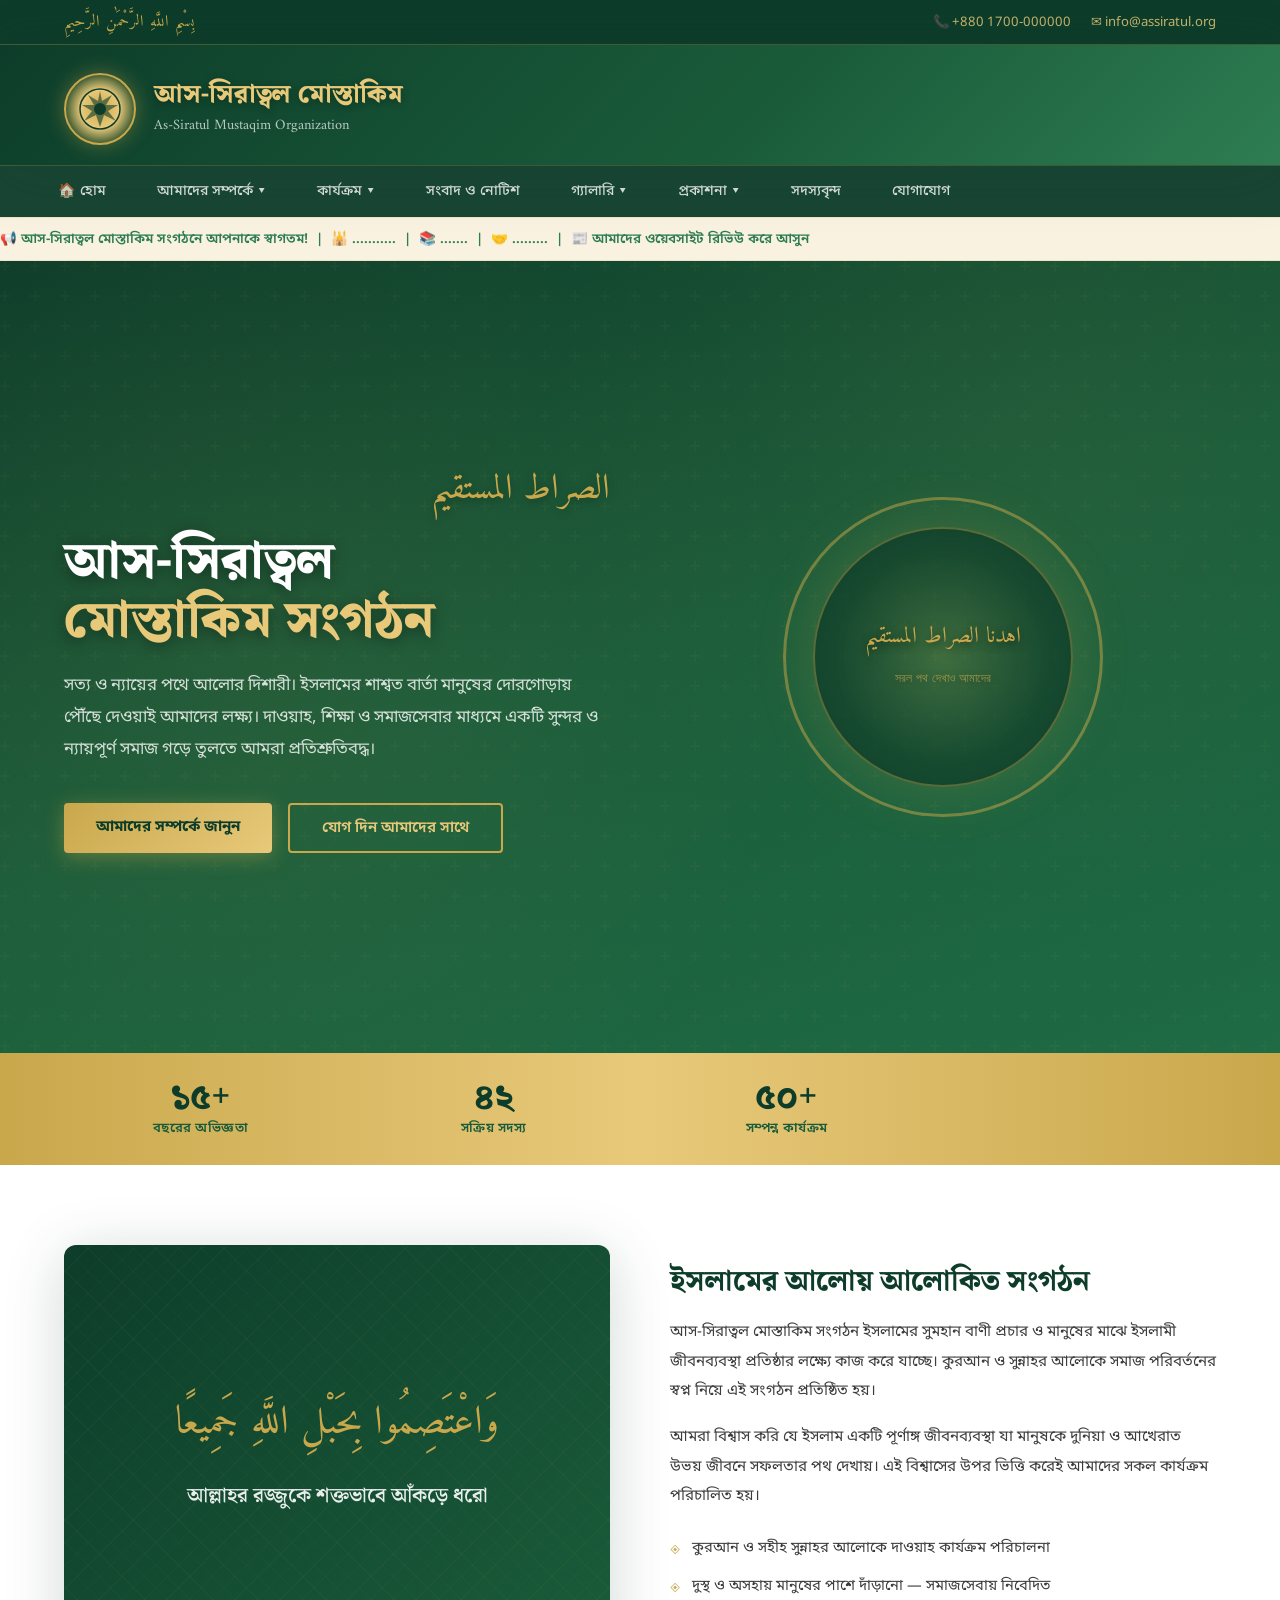
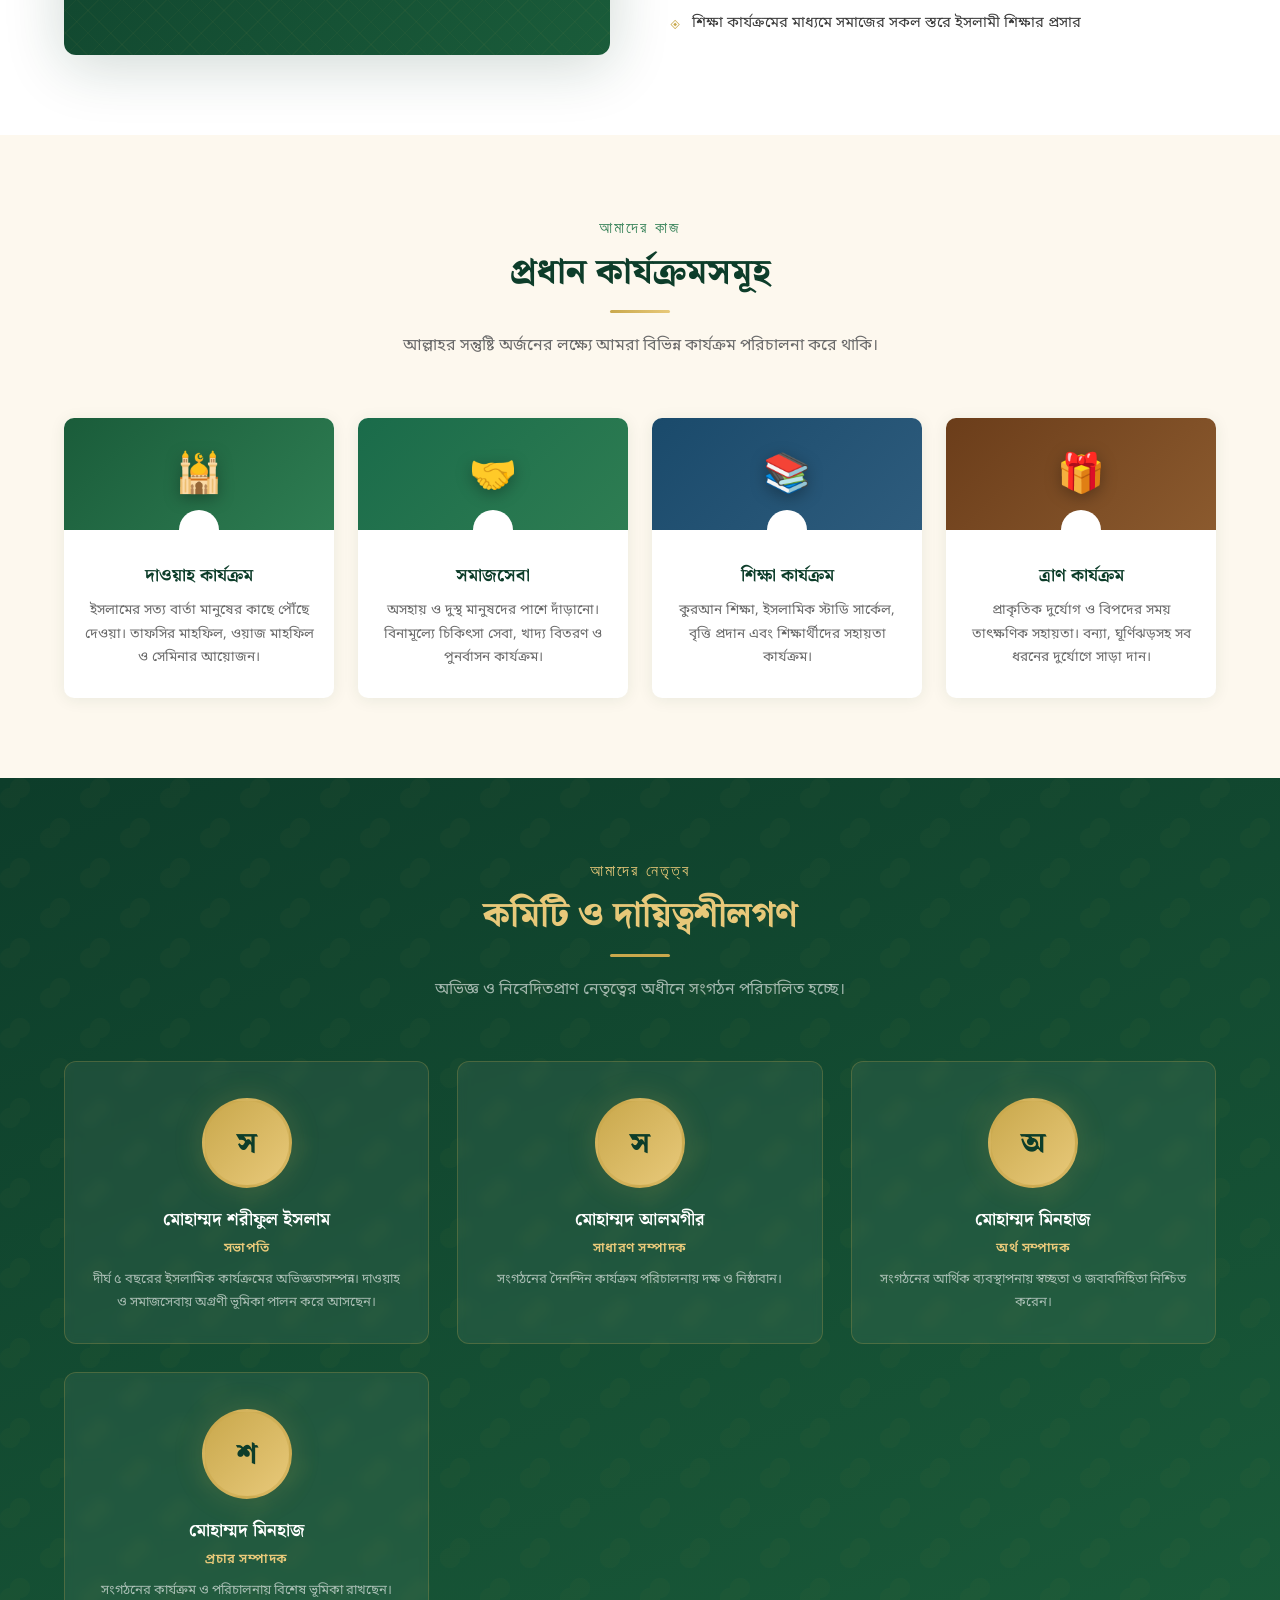
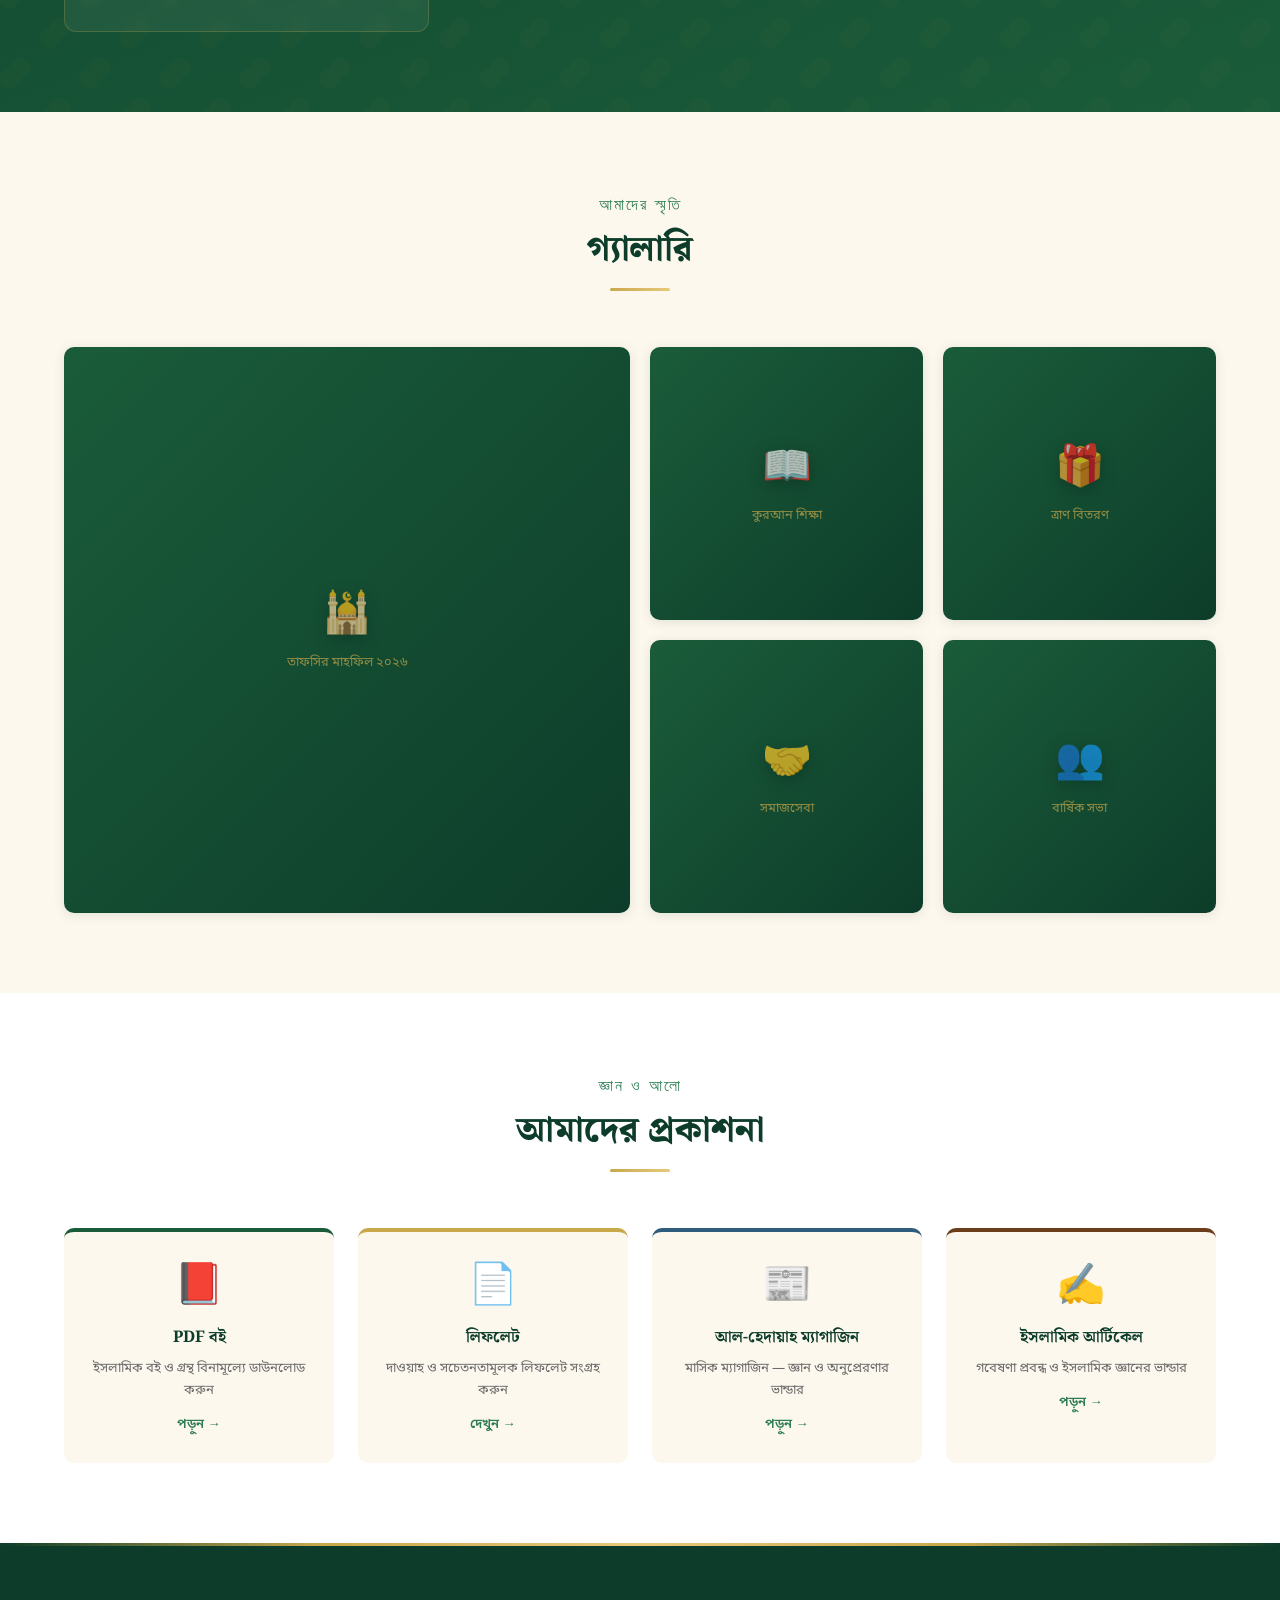
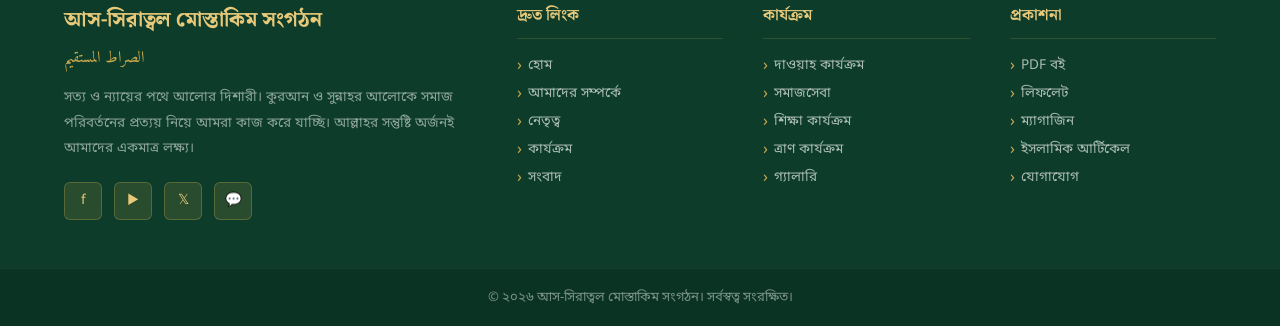
==== index.html @ a0f4d79e "first commit" ====
<!DOCTYPE html>
<html lang="bn">
<head>
<meta charset="UTF-8">
<meta name="viewport" content="width=device-width, initial-scale=1.0">
<title>আস-সিরাত্বল মোস্তাকিম সংগঠন</title>
<link href="https://fonts.googleapis.com/css2?family=Noto+Serif+Bengali:wght@400;500;600;700;900&family=Noto+Sans+Bengali:wght@300;400;500;600;700&family=Amiri:ital,wght@0,400;0,700;1,400&display=swap" rel="stylesheet">
<link rel="stylesheet" href="style.css">
</head>
<body>

<!-- TOP BAR -->
<div class="topbar">
  <div class="topbar-inner">
    <span class="topbar-arabic">بِسْمِ اللَّهِ الرَّحْمَٰنِ الرَّحِيمِ</span>
    <div class="topbar-contact">
      <a href="tel:+8801700000000">📞 +880 1700-000000</a>
      <a href="mailto:info@assiratul.org">✉ info@assiratul.org</a>
    </div>
  </div>
</div>

<!-- HEADER -->
<header>
  <div class="header-inner">
    <a href="#home" class="logo-area">
      <div class="logo-emblem">
        <svg viewBox="0 0 44 44" fill="none" xmlns="http://www.w3.org/2000/svg">
          <circle cx="22" cy="22" r="20" stroke="#0d3d2a" stroke-width="1.5"/>
          <path d="M22 4 L24 14 L34 8 L28 18 L40 18 L30 24 L38 34 L26 28 L22 40 L18 28 L6 34 L14 24 L4 18 L16 18 L10 8 L20 14 Z" fill="#0d3d2a" opacity="0.6"/>
          <circle cx="22" cy="22" r="6" fill="#0d3d2a"/>
        </svg>
      </div>
      <div class="logo-text">
        <h1>আস-সিরাত্বল মোস্তাকিম</h1>
        <span>As-Siratul Mustaqim Organization</span>
      </div>
    </a>
    <!-- <div class="hamburger" onclick="toggleNav()" id="hamburger"> -->
      <span></span><span></span><span></span>
    </div>
  </div>
</header>

<nav>

 <button class="menu-btn" onclick="toggleMenu()">☰</button>

  <div class="nav-inner" id="navLinks">

    <div class="nav-item"><a href="index.html" class="active">🏠 হোম</a></div>

    <div class="nav-item">
      <a href="#">আমাদের সম্পর্কে ▾</a>
      <div class="dropdown">
        <a href="about.html">সংগঠনের পরিচিতি</a>
        <a href="mission.html">লক্ষ্য ও উদ্দেশ্য</a>
        <a href="#">প্রতিষ্ঠার ইতিহাস</a>
      </div>
    </div>

    <div class="nav-item">
      <a href="#">কার্যক্রম ▾</a>
      <div class="dropdown">
        <a href="#">দাওয়াহ কার্যক্রম</a>
        <a href="#">সমাজসেবা</a>
        <a href="#">শিক্ষা কার্যক্রম</a>
        <a href="#">ত্রাণ কার্যক্রম</a>
      </div>
    </div>

    <div class="nav-item">
      <a href="news.html">সংবাদ ও নোটিশ</a>
    </div>

    <div class="nav-item">
      <a href="#">গ্যালারি ▾</a>
      <div class="dropdown">
        <a href="somaj.html">ছবি</a>
        <a href="#">ভিডিও</a>
      </div>
    </div>

    <div class="nav-item">
      <a href="#">প্রকাশনা ▾</a>
      <div class="dropdown">
        <a href="#">PDF বই</a>
        <a href="#">লিফলেট</a>
        <a href="#">ম্যাগাজিন</a>
        <a href="#">ইসলামিক আর্টিকেল</a>
      </div>
    </div>

    <div class="nav-item">
      <a href="member.html">সদস্যবৃন্দ</a>
    </div>

    <div class="nav-item">
      <a href="com.html">যোগাযোগ</a>
    </div>

  </div>

</nav>

<!-- MARQUEE -->
<div class="marquee-bar">
  <span class="marquee-inner">📢 আস-সিরাত্বল মোস্তাকিম সংগঠনে আপনাকে স্বাগতম! &nbsp;|&nbsp; 🕌 ........... &nbsp;|&nbsp; 📚 ....... &nbsp;|&nbsp; 🤝 ......... &nbsp;|&nbsp; 📰 আমাদের ওয়েবসাইট রিভিউ করে আসুন</span>
</div>

<!-- HERO -->
<section class="hero" id="home">
  <div class="hero-content">
    <div class="hero-text fade-up">
      <div class="hero-arabic">الصراط المستقيم</div>
      <h1 class="hero-title">
        আস-সিরাত্বল
        <span class="highlight">মোস্তাকিম সংগঠন</span>
      </h1>
      <p class="hero-desc">
        সত্য ও ন্যায়ের পথে আলোর দিশারী। ইসলামের শাশ্বত বার্তা মানুষের দোরগোড়ায় পৌঁছে দেওয়াই আমাদের লক্ষ্য। দাওয়াহ, শিক্ষা ও সমাজসেবার মাধ্যমে একটি সুন্দর ও ন্যায়পূর্ণ সমাজ গড়ে তুলতে আমরা প্রতিশ্রুতিবদ্ধ।
      </p>
      <div class="hero-buttons">
        <a href="#about" class="btn-primary">আমাদের সম্পর্কে জানুন</a>
        <a href="#contact" class="btn-outline">যোগ দিন আমাদের সাথে</a>
      </div>
    </div>
    <div class="hero-visual fade-up delay-2">
      <div class="hero-emblem-large">
        <div class="hero-emblem-inner">
          <div class="hero-emblem-text">
            اهدنا الصراط المستقيم<br>
            <span style="font-size:0.75rem; opacity:0.7;">সরল পথ দেখাও আমাদের</span>
          </div>
        </div>
      </div>
    </div>
  </div>
</section>

<!-- STATS BAR -->
<div class="stats-bar">
  <div class="stats-inner">
    <div class="stat-item">
      <span class="stat-number">১৫+</span>
      <span class="stat-label">বছরের অভিজ্ঞতা</span>
    </div>
    <div class="stat-item">
      <span class="stat-number">৪২</span>
      <span class="stat-label">সক্রিয় সদস্য</span>
    </div>
    <div class="stat-item">
      <span class="stat-number">৫০+</span>
      <span class="stat-label">সম্পন্ন কার্যক্রম</span>
    </div>
    <!-- <div class="stat-item">
      <span class="stat-number">৩০+</span>
      <span class="stat-label">জেলায় শাখা</span>
    </div> -->
  </div>
</div>

<!-- ABOUT -->
<section class="about-section" id="about">
  <div class="container">
    <!-- <div class="section-header">
      <span class="section-label">আমাদের পরিচয়</span>
      <h2 class="section-title">সংগঠনের সংক্ষিপ্ত পরিচিতি</h2>
      <div class="section-line"></div>
    </div> -->
    <div class="about-grid">
      <div class="about-image-box">
        <div class="about-image-content">
          <div class="about-image-arabic">
            وَاعْتَصِمُوا بِحَبْلِ اللَّهِ جَمِيعًا
          </div>
          <div class="about-image-text">আল্লাহর রজ্জুকে শক্তভাবে আঁকড়ে ধরো</div>
        </div>
      </div>
      <div class="about-content">
        <h3>ইসলামের আলোয় আলোকিত সংগঠন</h3>
        <p>
          আস-সিরাত্বল মোস্তাকিম সংগঠন ইসলামের সুমহান বাণী প্রচার ও মানুষের মাঝে ইসলামী জীবনব্যবস্থা প্রতিষ্ঠার লক্ষ্যে কাজ করে যাচ্ছে। কুরআন ও সুন্নাহর আলোকে সমাজ পরিবর্তনের স্বপ্ন নিয়ে এই সংগঠন প্রতিষ্ঠিত হয়।
        </p>
        <p>
          আমরা বিশ্বাস করি যে ইসলাম একটি পূর্ণাঙ্গ জীবনব্যবস্থা যা মানুষকে দুনিয়া ও আখেরাত উভয় জীবনে সফলতার পথ দেখায়। এই বিশ্বাসের উপর ভিত্তি করেই আমাদের সকল কার্যক্রম পরিচালিত হয়।
        </p>
        <ul class="about-feature-list">
          <li>কুরআন ও সহীহ সুন্নাহর আলোকে দাওয়াহ কার্যক্রম পরিচালনা</li>
          <li>দুস্থ ও অসহায় মানুষের পাশে দাঁড়ানো — সমাজসেবায় নিবেদিত</li>
          <li>শিক্ষা কার্যক্রমের মাধ্যমে সমাজের সকল স্তরে ইসলামী শিক্ষার প্রসার</li>
          <!-- <li>বাংলাদেশের ৩০+ জেলায় শাখা ও উপশাখার মাধ্যমে কার্যক্রম</li> -->
        </ul>
      </div>
    </div>
  </div>
</section>

<!-- ACTIVITIES -->
<section class="activities-section" id="activities">
  <div class="container">
    <div class="section-header">
      <span class="section-label">আমাদের কাজ</span>
      <h2 class="section-title">প্রধান কার্যক্রমসমূহ</h2>
      <div class="section-line"></div>
      <p class="section-desc">আল্লাহর সন্তুষ্টি অর্জনের লক্ষ্যে আমরা বিভিন্ন কার্যক্রম পরিচালনা করে থাকি।</p>
    </div>
    <div class="activities-grid">
      <div class="activity-card">
        <div class="activity-icon-box">
          <span class="activity-icon">🕌</span>
        </div>
        <div class="activity-body">
          <h4>দাওয়াহ কার্যক্রম</h4>
          <p>ইসলামের সত্য বার্তা মানুষের কাছে পৌঁছে দেওয়া। তাফসির মাহফিল, ওয়াজ মাহফিল ও সেমিনার আয়োজন।</p>
        </div>
      </div>
      <div class="activity-card">
        <div class="activity-icon-box" style="background: linear-gradient(135deg, #1a6b4a, #2e7d52);">
          <span class="activity-icon">🤝</span>
        </div>
        <div class="activity-body">
          <h4>সমাজসেবা</h4>
          <p>অসহায় ও দুস্থ মানুষদের পাশে দাঁড়ানো। বিনামূল্যে চিকিৎসা সেবা, খাদ্য বিতরণ ও পুনর্বাসন কার্যক্রম।</p>
        </div>
      </div>
      <div class="activity-card">
        <div class="activity-icon-box" style="background: linear-gradient(135deg, #1a4a6b, #2e5c7d);">
          <span class="activity-icon">📚</span>
        </div>
        <div class="activity-body">
          <h4>শিক্ষা কার্যক্রম</h4>
          <p>কুরআন শিক্ষা, ইসলামিক স্টাডি সার্কেল, বৃত্তি প্রদান এবং শিক্ষার্থীদের সহায়তা কার্যক্রম।</p>
        </div>
      </div>
      <div class="activity-card">
        <div class="activity-icon-box" style="background: linear-gradient(135deg, #6b3d1a, #8b5a2e);">
          <span class="activity-icon">🎁</span>
        </div>
        <div class="activity-body">
          <h4>ত্রাণ কার্যক্রম</h4>
          <p>প্রাকৃতিক দুর্যোগ ও বিপদের সময় তাৎক্ষণিক সহায়তা। বন্যা, ঘূর্ণিঝড়সহ সব ধরনের দুর্যোগে সাড়া দান।</p>
        </div>
      </div>
    </div>
  </div>
</section>

<!-- NEWS & NOTICE -->
<!-- <section class="news-section" id="news">
  <div class="container">
    <div class="section-header">
      <span class="section-label">আপডেট</span>
      <h2 class="section-title">সর্বশেষ সংবাদ ও নোটিশ</h2>
      <div class="section-line"></div>
    </div>
    <div class="news-grid">
      <div class="news-main">
        <div class="news-card">
          <div class="news-date"><span class="day">০০</span><span class="month">মাস ২০২৬</span></div>
          <div class="news-info">
            <h4>.........................</h4>
            <p>কেওচিয়া বড় উত্তর পাড়া</p>
          </div>
        </div>
        <div class="news-card">
          <div class="news-date"><span class="day">১০</span><span class="month">জুন ২০২৬</span></div>
          <div class="news-info">
            <h4>...............</h4>
            <p>........................................................</p>
          </div>
        </div>
        <div class="news-card">
          <div class="news-date"><span class="day">০৫</span><span class="month">জুন ২০২৬</span></div>
          <div class="news-info">
            <h4>বার্ষিক সাধারণ সভায় নতুন কমিটি গঠন</h4>
            <p>সংগঠনের ২০২৬-২৭ মেয়াদের জন্য নতুন কার্যনির্বাহী কমিটি নির্বাচিত হয়েছে। সদস্যরা দায়িত্বভার গ্রহণ করেছেন।</p>
          </div>
        </div>
      </div>
      <div class="notices-box">
        <div class="notices-header">📋 গুরুত্বপূর্ণ নোটিশ</div>
        <div class="notice-item">
          <a href="#"><span class="notice-badge">নতুন</span>.....................................</a>
        </div>
        <div class="notice-item">
          <a href="#"><span class="notice-badge">জরুরি</span>বার্ষিক সদস্যপদ নবায়ন করুন — শেষ তারিখ ০০ মাস</a>
        </div>
        <div class="notice-item">
          <a href="#">স্বেচ্ছাসেবক নিবন্ধন চলছে — ত্রাণ কার্যক্রমের জন্য আবেদন করুন</a>
        </div>
        <div class="notice-item">
          <a href="#">নতুন শাখা খোলার আবেদনপত্র গ্রহণ শুরু হয়েছে</a>
        </div>
        <div class="notice-item">
          <a href="#">আল-হেদায়াহ ম্যাগাজিনের জুন সংখ্যা প্রকাশিত</a>
        </div>
        <div class="notice-item">
          <a href="#">শিক্ষাবৃত্তির আবেদন চলছে — আগ্রহীরা যোগাযোগ করুন</a>
        </div>
      </div>
    </div>
  </div>
</section> -->

<!-- LEADERSHIP -->
<section class="leadership-section" id="leadership">
  <div class="container">
    <div class="section-header">
      <span class="section-label">আমাদের নেতৃত্ব</span>
      <h2 class="section-title" style="color: var(--gold-light);">কমিটি ও দায়িত্বশীলগণ</h2>
      <div class="section-line" style="background: var(--gold);"></div>
      <p class="section-desc" style="color: rgba(255,255,255,0.6);">অভিজ্ঞ ও নিবেদিতপ্রাণ নেতৃত্বের অধীনে সংগঠন পরিচালিত হচ্ছে।</p>
    </div>
    <div class="leader-grid">
      <div class="leader-card">
        <div class="leader-avatar">স</div>
        <div class="leader-name">মোহাম্মদ শরীফুল ইসলাম</div>
        <div class="leader-role">সভাপতি</div>
        <p class="leader-bio">দীর্ঘ ৫ বছরের ইসলামিক কার্যক্রমের অভিজ্ঞতাসম্পন্ন। দাওয়াহ ও সমাজসেবায় অগ্রণী ভূমিকা পালন করে আসছেন।</p>
      </div>
      <div class="leader-card">
        <div class="leader-avatar">স</div>
        <div class="leader-name">মোহাম্মদ আলমগীর</div>
        <div class="leader-role">সাধারণ সম্পাদক</div>
        <p class="leader-bio">সংগঠনের দৈনন্দিন কার্যক্রম পরিচালনায় দক্ষ ও নিষ্ঠাবান।</p>
      </div>
      <!-- <div class="leader-card">
        <div class="leader-avatar">অ</div>
        <div class="leader-name">মোহাম্মদ ইব্রাহীম খলিল</div>
        <div class="leader-role">সাংগঠনিক সম্পাদক</div>
        <p class="leader-bio">সারাদেশে শাখা সম্প্রসারণ ও সংগঠন মজবুতকরণে অক্লান্ত পরিশ্রম করে যাচ্ছেন।</p>
      </div> -->
      <div class="leader-card">
        <div class="leader-avatar">অ</div>
        <div class="leader-name">মোহাম্মদ মিনহাজ</div>
        <div class="leader-role">অর্থ সম্পাদক</div>
        <p class="leader-bio">সংগঠনের আর্থিক ব্যবস্থাপনায় স্বচ্ছতা ও জবাবদিহিতা নিশ্চিত করেন।</p>
      </div>
      <div class="leader-card">
        <div class="leader-avatar">শ</div>
        <div class="leader-name">মোহাম্মদ মিনহাজ</div>
        <div class="leader-role">প্রচার সম্পাদক</div>
        <p class="leader-bio">সংগঠনের কার্যক্রম ও পরিচালনায় বিশেষ ভূমিকা রাখছেন।</p>
      </div>
      <!-- <div class="leader-card">
        <div class="leader-avatar">দ</div>
        <div class="leader-name">মোহাম্মদ তাওহীদুল ইসলাম</div>
        <div class="leader-role">দাওয়াহ সম্পাদক</div>
        <p class="leader-bio">দেশে ও বিদেশে দাওয়াহ কার্যক্রম পরিচালনায় বিশেষ দক্ষতা ও অভিজ্ঞতাসম্পন্ন।</p>
      </div> -->
    </div>
  </div>
</section>

<!-- GALLERY -->
<section class="gallery-section" id="gallery">
  <div class="container">
    <div class="section-header">
      <span class="section-label">আমাদের স্মৃতি</span>
      <h2 class="section-title">গ্যালারি</h2>
      <div class="section-line"></div>
    </div>
    <div class="gallery-grid">
      <div class="gallery-item" data-caption="তাফসির মাহফিল ২০২৬">
        <div class="gallery-placeholder">
          <span class="gallery-icon">🕌</span>
          <span>তাফসির মাহফিল ২০২৬</span>
        </div>
      </div>
      <div class="gallery-item" data-caption="কুরআন শিক্ষা কার্যক্রম">
        <div class="gallery-placeholder">
          <span class="gallery-icon">📖</span>
          <span>কুরআন শিক্ষা</span>
        </div>
      </div>
      <div class="gallery-item" data-caption="ত্রাণ বিতরণ কর্মসূচি">
        <div class="gallery-placeholder">
          <span class="gallery-icon">🎁</span>
          <span>ত্রাণ বিতরণ</span>
        </div>
      </div>
      <!-- <div class="gallery-item" data-caption="সমাজসেবা কার্যক্রম">
        <div class="gallery-placeholder">
          <span class="gallery-icon">🤝</span>
          <a href="somaj.html"><span>সমাজসেবা</span></a>
        </div>
      </div> -->
      <a href="somaj.html" class="gallery-item" data-caption="সমাজসেবা কার্যক্রম">
  <div class="gallery-placeholder">
    <span class="gallery-icon">🤝</span>
    <span>সমাজসেবা</span>
  </div>
</a>
      <div class="gallery-item" data-caption="বার্ষিক সভা ২০২৫">
        <div class="gallery-placeholder">
          <span class="gallery-icon">👥</span>
          <span>বার্ষিক সভা</span>
        </div>
      </div>
    </div>
  </div>
</section>

<!-- PUBLICATIONS -->
<section id="publications" style="background: var(--white); padding: 80px 0;">
  <div class="container">
    <div class="section-header">
      <span class="section-label">জ্ঞান ও আলো</span>
      <h2 class="section-title">আমাদের প্রকাশনা</h2>
      <div class="section-line"></div>
    </div>
    <div style="display: grid; grid-template-columns: repeat(4, 1fr); gap: 24px;">
      <div style="background: var(--cream); border-radius: 10px; padding: 28px 20px; text-align: center; border-top: 4px solid var(--green-main); transition: all 0.3s; cursor: pointer;" onmouseover="this.style.transform='translateY(-6px)'; this.style.boxShadow='0 12px 40px rgba(13,61,42,0.15)'" onmouseout="this.style.transform=''; this.style.boxShadow=''">
        <div style="font-size: 2.5rem; margin-bottom: 12px;">📕</div>
        <h4 style="font-family: 'Noto Serif Bengali', serif; font-size: 1rem; color: var(--green-deep); margin-bottom: 8px;">PDF বই</h4>
        <p style="font-size: 0.82rem; color: var(--text-light); line-height: 1.7;">ইসলামিক বই ও গ্রন্থ বিনামূল্যে ডাউনলোড করুন</p>
        <a href="#" style="display: inline-block; margin-top: 14px; color: var(--green-mid); font-size: 0.82rem; font-weight: 600; text-decoration: none;">পড়ুন →</a>
      </div>
      <div style="background: var(--cream); border-radius: 10px; padding: 28px 20px; text-align: center; border-top: 4px solid var(--gold); transition: all 0.3s; cursor: pointer;" onmouseover="this.style.transform='translateY(-6px)'; this.style.boxShadow='0 12px 40px rgba(13,61,42,0.15)'" onmouseout="this.style.transform=''; this.style.boxShadow=''">
        <div style="font-size: 2.5rem; margin-bottom: 12px;">📄</div>
        <h4 style="font-family: 'Noto Serif Bengali', serif; font-size: 1rem; color: var(--green-deep); margin-bottom: 8px;">লিফলেট</h4>
        <p style="font-size: 0.82rem; color: var(--text-light); line-height: 1.7;">দাওয়াহ ও সচেতনতামূলক লিফলেট সংগ্রহ করুন</p>
        <a href="#" style="display: inline-block; margin-top: 14px; color: var(--green-mid); font-size: 0.82rem; font-weight: 600; text-decoration: none;">দেখুন →</a>
      </div>
      <div style="background: var(--cream); border-radius: 10px; padding: 28px 20px; text-align: center; border-top: 4px solid #2e5c7d; transition: all 0.3s; cursor: pointer;" onmouseover="this.style.transform='translateY(-6px)'; this.style.boxShadow='0 12px 40px rgba(13,61,42,0.15)'" onmouseout="this.style.transform=''; this.style.boxShadow=''">
        <div style="font-size: 2.5rem; margin-bottom: 12px;">📰</div>
        <h4 style="font-family: 'Noto Serif Bengali', serif; font-size: 1rem; color: var(--green-deep); margin-bottom: 8px;">আল-হেদায়াহ ম্যাগাজিন</h4>
        <p style="font-size: 0.82rem; color: var(--text-light); line-height: 1.7;">মাসিক ম্যাগাজিন — জ্ঞান ও অনুপ্রেরণার ভান্ডার</p>
        <a href="#" style="display: inline-block; margin-top: 14px; color: var(--green-mid); font-size: 0.82rem; font-weight: 600; text-decoration: none;">পড়ুন →</a>
      </div>
      <div style="background: var(--cream); border-radius: 10px; padding: 28px 20px; text-align: center; border-top: 4px solid #6b3d1a; transition: all 0.3s; cursor: pointer;" onmouseover="this.style.transform='translateY(-6px)'; this.style.boxShadow='0 12px 40px rgba(13,61,42,0.15)'" onmouseout="this.style.transform=''; this.style.boxShadow=''">
        <div style="font-size: 2.5rem; margin-bottom: 12px;">✍️</div>
        <h4 style="font-family: 'Noto Serif Bengali', serif; font-size: 1rem; color: var(--green-deep); margin-bottom: 8px;">ইসলামিক আর্টিকেল</h4>
        <p style="font-size: 0.82rem; color: var(--text-light); line-height: 1.7;">গবেষণা প্রবন্ধ ও ইসলামিক জ্ঞানের ভান্ডার</p>
        <a href="#" style="display: inline-block; margin-top: 14px; color: var(--green-mid); font-size: 0.82rem; font-weight: 600; text-decoration: none;">পড়ুন →</a>
      </div>
    </div>
  </div>
</section>

<!-- CONTACT -->
<!-- <section class="contact-section" id="contact">
  <div class="container">
    <div class="section-header">
      <span class="section-label">আমাদের সাথে থাকুন</span>
      <h2 class="section-title">যোগাযোগ করুন</h2>
      <div class="section-line"></div>
    </div>
    <div class="contact-grid">
      <div class="contact-info">
        <h3>আমাদের ঠিকানা ও যোগাযোগ</h3>
        <div class="contact-item">
          <div class="contact-icon">📍</div>
          <div class="contact-item-text">
            <h5>ঠিকানা</h5>
            <p>কেওচিয়া বড় উত্তর পাড়া, সাতকানিয়া, চট্টগ্রাম, বাংলাদেশ</p>
          </div>
        </div>
        <div class="contact-item">
          <div class="contact-icon">📞</div>
          <div class="contact-item-text">
            <h5>ফোন নম্বর</h5>
            <a href="tel:+8801700000000">+880 1700-000000</a><br>
            <a href="tel:+8801800000000">+880 1800-000000</a>
          </div>
        </div>
        <div class="contact-item">
          <div class="contact-icon">✉️</div>
          <div class="contact-item-text">
            <h5>ইমেইল</h5>
            <a href="mailto:info@assiratul.org">info@ams.org</a><br>
            <a href="mailto:dawah@assiratul.org">dawah@ams.org</a>
          </div>
        </div>
        <div class="contact-item">
          <div class="contact-icon">🕐</div>
          <div class="contact-item-text">
            <h5>অফিস সময়</h5>
            <p>শনি – বৃহস্পতি: সকাল ৯টা – বিকাল ৫টা</p>
          </div>
        </div>
      </div>
      <div class="contact-form">
        <h3>বার্তা পাঠান</h3>
        <div class="form-group">
          <label>আপনার নাম *</label>
          <input type="text" placeholder="আপনার পূর্ণ নাম লিখুন">
        </div>
        <div class="form-group">
          <label>ফোন নম্বর</label>
          <input type="tel" placeholder="+880 XXXX-XXXXXX">
        </div>
        <div class="form-group">
          <label>ইমেইল</label>
          <input type="email" placeholder="email@example.com">
        </div>
        <div class="form-group">
          <label>বিষয় *</label>
          <input type="text" placeholder="বার্তার বিষয় লিখুন">
        </div>
        <div class="form-group">
          <label>বার্তা *</label>
          <textarea placeholder="আপনার বার্তা এখানে লিখুন..."></textarea>
        </div>
        <button class="btn-primary" style="width: 100%; text-align: center; font-size: 1rem;" onclick="alert('আপনার বার্তা পাঠানো হয়েছে। আমরা শীঘ্রই যোগাযোগ করব।')">
          বার্তা পাঠান →
        </button>
      </div>
    </div>
  </div>
</section> -->

<!-- FOOTER -->
<footer>
  <div class="footer-grid">
    <div class="footer-brand">
      <h3>আস-সিরাত্বল মোস্তাকিম সংগঠন</h3>
      <div class="arabic">الصراط المستقيم</div>
      <p>
        সত্য ও ন্যায়ের পথে আলোর দিশারী। কুরআন ও সুন্নাহর আলোকে সমাজ পরিবর্তনের প্রত্যয় নিয়ে আমরা কাজ করে যাচ্ছি। আল্লাহর সন্তুষ্টি অর্জনই আমাদের একমাত্র লক্ষ্য।
      </p>
      <div class="social-links">
        <a href="#" class="social-link" title="Facebook">f</a>
        <a href="#" class="social-link" title="YouTube">▶</a>
        <a href="#" class="social-link" title="Twitter">𝕏</a>
        <a href="#" class="social-link" title="WhatsApp">💬</a>
      </div>
    </div>
    <div class="footer-col">
      <h4>দ্রুত লিংক</h4>
      <ul>
        <li><a href="#home">হোম</a></li>
        <li><a href="#about">আমাদের সম্পর্কে</a></li>
        <li><a href="#leadership">নেতৃত্ব</a></li>
        <li><a href="#activities">কার্যক্রম</a></li>
        <li><a href="#news">সংবাদ</a></li>
      </ul>
    </div>
    <div class="footer-col">
      <h4>কার্যক্রম</h4>
      <ul>
        <li><a href="#activities">দাওয়াহ কার্যক্রম</a></li>
        <li><a href="#activities">সমাজসেবা</a></li>
        <li><a href="#activities">শিক্ষা কার্যক্রম</a></li>
        <li><a href="#activities">ত্রাণ কার্যক্রম</a></li>
        <li><a href="#gallery">গ্যালারি</a></li>
      </ul>
    </div>
    <div class="footer-col">
      <h4>প্রকাশনা</h4>
      <ul>
        <li><a href="#publications">PDF বই</a></li>
        <li><a href="#publications">লিফলেট</a></li>
        <li><a href="#publications">ম্যাগাজিন</a></li>
        <li><a href="#publications">ইসলামিক আর্টিকেল</a></li>
        <li><a href="#contact">যোগাযোগ</a></li>
      </ul>
    </div>
  </div>
  <div class="footer-bottom">
    <p>© ২০২৬ আস-সিরাত্বল মোস্তাকিম সংগঠন। সর্বস্বত্ব সংরক্ষিত।</p>
  </div>
</footer>

<!-- SCROLL TO TOP -->
<button class="scroll-top" id="scrollTop" onclick="window.scrollTo({top:0,behavior:'smooth'})">↑</button>

<script src="script.js"></script>
</body>
</html>
---- style.css ----
:root {
    --green-deep: #0d3d2a;
    --green-main: #1a5c3a;
    --green-mid: #2e7d52;
    --green-light: #4caf7d;
    --gold: #c9a84c;
    --gold-light: #e8c97a;
    --gold-pale: #f5e6b8;
    --cream: #fdf8ee;
    --white: #ffffff;
    --text-dark: #1a1a1a;
    --text-mid: #3d3d3d;
    --text-light: #6b6b6b;
    --shadow: 0 4px 30px rgba(13,61,42,0.15);
    --shadow-lg: 0 10px 60px rgba(13,61,42,0.2);
  }

  * { margin: 0; padding: 0; box-sizing: border-box; }

  html { scroll-behavior: smooth; }

  body {
    font-family: 'Noto Sans Bengali', sans-serif;
    background: var(--cream);
    color: var(--text-dark);
    overflow-x: hidden;
  }

  /* ===== ARABIC PATTERN BACKGROUND ===== */
  .geometric-bg {
    background-color: var(--green-deep);
    background-image:
      repeating-linear-gradient(45deg, rgba(201,168,76,0.05) 0px, rgba(201,168,76,0.05) 1px, transparent 1px, transparent 20px),
      repeating-linear-gradient(-45deg, rgba(201,168,76,0.05) 0px, rgba(201,168,76,0.05) 1px, transparent 1px, transparent 20px);
  }

  /* ===== TOP BAR ===== */
  .topbar {
    background: var(--green-deep);
    color: var(--gold-light);
    padding: 8px 0;
    font-size: 0.82rem;
    border-bottom: 1px solid rgba(201,168,76,0.3);
  }
  .topbar-inner {
    max-width: 1200px;
    margin: 0 auto;
    padding: 0 24px;
    display: flex;
    justify-content: space-between;
    align-items: center;
  }
  .topbar-arabic {
    font-family: 'Amiri', serif;
    font-size: 1rem;
    color: var(--gold);
    letter-spacing: 1px;
  }
  .topbar-contact {
    display: flex;
    gap: 20px;
    align-items: center;
  }
  .topbar-contact a {
    color: var(--gold-light);
    text-decoration: none;
    opacity: 0.85;
    transition: opacity 0.2s;
  }
  .topbar-contact a:hover { opacity: 1; }

  /* ===== HEADER ===== */
  header {
    background: linear-gradient(135deg, var(--green-deep) 0%, var(--green-main) 60%, var(--green-mid) 100%);
    padding: 28px 0 20px;
    position: sticky;
    top: 0;
    z-index: 1000;
    box-shadow: var(--shadow-lg);
  }
  .header-inner {
    max-width: 1200px;
    margin: 0 auto;
    padding: 0 24px;
    display: flex;
    align-items: center;
    justify-content: space-between;
    gap: 20px;
  }
  .logo-area {
    display: flex;
    align-items: center;
    gap: 18px;
    text-decoration: none;
  }
  .logo-emblem {
    width: 72px;
    height: 72px;
    border-radius: 50%;
    background: radial-gradient(circle, var(--gold) 0%, var(--gold-light) 40%, rgba(201,168,76,0.3) 70%, transparent 100%);
    border: 2px solid var(--gold);
    display: flex;
    align-items: center;
    justify-content: center;
    box-shadow: 0 0 20px rgba(201,168,76,0.4);
    flex-shrink: 0;
  }
  .logo-emblem svg {
    width: 44px;
    height: 44px;
  }
  .logo-text h1 {
    font-family: 'Noto Serif Bengali', serif;
    font-size: 1.6rem;
    font-weight: 900;
    color: var(--gold-light);
    line-height: 1.2;
    text-shadow: 0 2px 8px rgba(0,0,0,0.3);
  }
  .logo-text span {
    font-family: 'Amiri', serif;
    font-size: 0.9rem;
    color: rgba(255,255,255,0.7);
    display: block;
    margin-top: 2px;
  }

  /* ===== NAV ===== */
  nav {
    background: rgba(13,61,42,0.95);
    border-top: 1px solid rgba(201,168,76,0.25);
    backdrop-filter: blur(10px);
    position: sticky;
    top: 120px;
    z-index: 999;
  }
  .nav-inner {
    max-width: 1200px;
    margin: 0 auto;
    display: flex;
    align-items: center;
  }
  .nav-item {
    position: relative;
  }
  .nav-item > a {
    display: block;
    padding: 16px 18px;
    color: rgba(255,255,255,0.85);
    text-decoration: none;
    font-size: 0.88rem;
    font-weight: 500;
    transition: all 0.25s;
    white-space: nowrap;
  }
  .nav-item > a:hover,
  .nav-item > a.active {
    color: var(--gold-light);
    background: rgba(201,168,76,0.1);
  }
  .nav-item > a.active::after {
    content: '';
    position: absolute;
    bottom: 0;
    left: 0; right: 0;
    height: 2px;
    background: var(--gold);
  }
  .dropdown {
    display: none;
    position: absolute;
    top: 100%;
    left: 0;
    min-width: 200px;
    background: var(--green-deep);
    border: 1px solid rgba(201,168,76,0.3);
    border-top: 2px solid var(--gold);
    box-shadow: var(--shadow-lg);
    z-index: 1000;
  }
  .nav-item:hover .dropdown { display: block; }
  .dropdown a {
    display: block;
    padding: 11px 18px;
    color: rgba(255,255,255,0.8);
    text-decoration: none;
    font-size: 0.84rem;
    border-bottom: 1px solid rgba(255,255,255,0.05);
    transition: all 0.2s;
  }
  .dropdown a:hover {
    background: rgba(201,168,76,0.15);
    color: var(--gold-light);
    padding-left: 24px;
  }

  /* ===== HAMBURGER ===== */
  /* .hamburger {
    display: none;
    flex-direction: column;
    gap: 5px;
    cursor: pointer;
    padding: 10px;
    margin-left: auto;
  }
  .hamburger span {
    display: block;
    width: 24px;
    height: 2px;
    background: var(--gold-light);
    border-radius: 2px;
    transition: all 0.3s;
  } */

  /* ===== HERO ===== */
  .hero {
    background: linear-gradient(160deg, var(--green-deep) 0%, var(--green-main) 50%, #1e6b45 100%);
    min-height: 88vh;
    display: flex;
    align-items: center;
    position: relative;
    overflow: hidden;
  }
  .hero::before {
    content: '';
    position: absolute;
    inset: 0;
    background-image:
      radial-gradient(circle at 20% 50%, rgba(201,168,76,0.08) 0%, transparent 50%),
      radial-gradient(circle at 80% 20%, rgba(201,168,76,0.06) 0%, transparent 40%),
      url("data:image/svg+xml,%3Csvg width='60' height='60' viewBox='0 0 60 60' xmlns='http://www.w3.org/2000/svg'%3E%3Cg fill='none' fill-rule='evenodd'%3E%3Cg fill='%23c9a84c' fill-opacity='0.04'%3E%3Cpath d='M36 34v-4h-2v4h-4v2h4v4h2v-4h4v-2h-4zm0-30V0h-2v4h-4v2h4v4h2V6h4V4h-4zM6 34v-4H4v4H0v2h4v4h2v-4h4v-2H6zM6 4V0H4v4H0v2h4v4h2V6h4V4H6z'/%3E%3C/g%3E%3C/g%3E%3C/svg%3E");
    pointer-events: none;
  }
  .hero-content {
    max-width: 1200px;
    margin: 0 auto;
    padding: 60px 24px;
    display: grid;
    grid-template-columns: 1fr 1fr;
    gap: 60px;
    align-items: center;
    position: relative;
    z-index: 1;
  }
  .hero-text {}
  .hero-arabic {
    font-family: 'Amiri', serif;
    font-size: 2.2rem;
    color: var(--gold);
    line-height: 1.6;
    margin-bottom: 16px;
    text-align: right;
    text-shadow: 0 2px 10px rgba(0,0,0,0.3);
  }
  .hero-title {
    font-family: 'Noto Serif Bengali', serif;
    font-size: 3.2rem;
    font-weight: 900;
    color: var(--white);
    line-height: 1.15;
    margin-bottom: 20px;
    text-shadow: 0 3px 15px rgba(0,0,0,0.4);
  }
  .hero-title .highlight {
    color: var(--gold-light);
    display: block;
  }
  .hero-desc {
    font-size: 1.05rem;
    color: rgba(255,255,255,0.8);
    line-height: 1.9;
    margin-bottom: 36px;
  }
  .hero-buttons {
    display: flex;
    gap: 16px;
    flex-wrap: wrap;
  }
  .btn-primary {
    background: linear-gradient(135deg, var(--gold) 0%, var(--gold-light) 100%);
    color: var(--green-deep);
    padding: 14px 32px;
    border: none;
    border-radius: 4px;
    font-family: 'Noto Sans Bengali', sans-serif;
    font-size: 0.95rem;
    font-weight: 700;
    cursor: pointer;
    text-decoration: none;
    display: inline-block;
    transition: all 0.3s;
    box-shadow: 0 4px 20px rgba(201,168,76,0.4);
  }
  .btn-primary:hover {
    transform: translateY(-2px);
    box-shadow: 0 8px 30px rgba(201,168,76,0.5);
  }
  .btn-outline {
    background: transparent;
    color: var(--gold-light);
    padding: 13px 32px;
    border: 2px solid var(--gold);
    border-radius: 4px;
    font-family: 'Noto Sans Bengali', sans-serif;
    font-size: 0.95rem;
    font-weight: 600;
    cursor: pointer;
    text-decoration: none;
    display: inline-block;
    transition: all 0.3s;
  }
  .btn-outline:hover {
    background: rgba(201,168,76,0.15);
    transform: translateY(-2px);
  }
  .hero-visual {
    display: flex;
    justify-content: center;
    align-items: center;
  }
  .hero-emblem-large {
    width: 320px;
    height: 320px;
    border-radius: 50%;
    border: 3px solid rgba(201,168,76,0.5);
    display: flex;
    align-items: center;
    justify-content: center;
    position: relative;
    animation: rotateRing 30s linear infinite;
    background: radial-gradient(circle, rgba(201,168,76,0.05) 0%, transparent 70%);
  }
  @keyframes rotateRing {
    from { transform: rotate(0deg); }
    to { transform: rotate(360deg); }
  }
  .hero-emblem-inner {
    width: 260px;
    height: 260px;
    border-radius: 50%;
    background: radial-gradient(circle, rgba(201,168,76,0.15) 0%, rgba(13,61,42,0.8) 70%);
    border: 2px solid rgba(201,168,76,0.4);
    display: flex;
    flex-direction: column;
    align-items: center;
    justify-content: center;
    animation: rotateRing 30s linear infinite reverse;
    box-shadow: 0 0 60px rgba(201,168,76,0.2), inset 0 0 40px rgba(201,168,76,0.05);
  }
  .hero-emblem-text {
    font-family: 'Amiri', serif;
    font-size: 1.4rem;
    color: var(--gold);
    text-align: center;
    line-height: 1.8;
    text-shadow: 0 2px 10px rgba(0,0,0,0.5);
  }

  /* ===== STATS ===== */
  .stats-bar {
    background: linear-gradient(90deg, var(--gold) 0%, var(--gold-light) 50%, var(--gold) 100%);
    padding: 28px 0;
  }
  .stats-inner {
    max-width: 1200px;
    margin: 0 auto;
    padding: 0 24px;
    display: grid;
    grid-template-columns: repeat(4, 1fr);
    gap: 20px;
    text-align: center;
  }
  .stat-item {
    display: flex;
    flex-direction: column;
    align-items: center;
    gap: 4px;
  }
  .stat-number {
    font-family: 'Noto Serif Bengali', serif;
    font-size: 2.2rem;
    font-weight: 900;
    color: var(--green-deep);
    line-height: 1;
  }
  .stat-label {
    font-size: 0.82rem;
    color: var(--green-main);
    font-weight: 600;
    letter-spacing: 0.5px;
  }

  /* ===== SECTIONS ===== */
  section { padding: 80px 0; }
  .container {
    max-width: 1200px;
    margin: 0 auto;
    padding: 0 24px;
  }
  .section-header {
    text-align: center;
    margin-bottom: 56px;
  }
  .section-label {
    font-family: 'Amiri', serif;
    font-size: 1rem;
    color: var(--green-mid);
    letter-spacing: 2px;
    text-transform: uppercase;
    margin-bottom: 8px;
    display: block;
  }
  .section-title {
    font-family: 'Noto Serif Bengali', serif;
    font-size: 2.2rem;
    font-weight: 800;
    color: var(--green-deep);
    line-height: 1.3;
    margin-bottom: 14px;
  }
  .section-line {
    width: 60px;
    height: 3px;
    background: linear-gradient(90deg, var(--gold), var(--gold-light));
    margin: 0 auto;
    border-radius: 2px;
  }
  .section-desc {
    font-size: 1rem;
    color: var(--text-light);
    max-width: 600px;
    margin: 18px auto 0;
    line-height: 1.9;
  }

  /* ===== ABOUT SECTION ===== */
  .about-section {
    background: var(--white);
  }
  .about-grid {
    display: grid;
    grid-template-columns: 1fr 1fr;
    gap: 60px;
    align-items: center;
  }
  .about-image-box {
    background: linear-gradient(135deg, var(--green-deep), var(--green-main));
    border-radius: 12px;
    aspect-ratio: 4/3;
    display: flex;
    align-items: center;
    justify-content: center;
    position: relative;
    overflow: hidden;
    box-shadow: var(--shadow-lg);
  }
  .about-image-box::before {
    content: '';
    position: absolute;
    inset: 0;
    background: repeating-linear-gradient(45deg, rgba(201,168,76,0.04) 0px, rgba(201,168,76,0.04) 1px, transparent 1px, transparent 16px),
    repeating-linear-gradient(-45deg, rgba(201,168,76,0.04) 0px, rgba(201,168,76,0.04) 1px, transparent 1px, transparent 16px);
  }
  .about-image-content {
    text-align: center;
    position: relative;
    z-index: 1;
    padding: 30px;
  }
  .about-image-arabic {
    font-family: 'Amiri', serif;
    font-size: 2.5rem;
    color: var(--gold);
    line-height: 1.8;
    margin-bottom: 20px;
  }
  .about-image-text {
    font-family: 'Noto Serif Bengali', serif;
    font-size: 1.3rem;
    color: rgba(255,255,255,0.9);
    font-weight: 600;
  }
  .about-content h3 {
    font-family: 'Noto Serif Bengali', serif;
    font-size: 1.8rem;
    font-weight: 800;
    color: var(--green-deep);
    margin-bottom: 18px;
    line-height: 1.3;
  }
  .about-content p {
    color: var(--text-mid);
    line-height: 1.95;
    margin-bottom: 16px;
    font-size: 0.95rem;
  }
  .about-feature-list {
    list-style: none;
    margin-top: 24px;
    display: flex;
    flex-direction: column;
    gap: 12px;
  }
  .about-feature-list li {
    display: flex;
    align-items: flex-start;
    gap: 12px;
    font-size: 0.92rem;
    color: var(--text-mid);
    line-height: 1.7;
  }
  .about-feature-list li::before {
    content: '◈';
    color: var(--gold);
    font-size: 0.8rem;
    margin-top: 4px;
    flex-shrink: 0;
  }
  .menu-btn{
  display: none;
  font-size: 24px;
  background: none;
  border: none;
  cursor: pointer;
}

.menu-btn{
  display: none;
  font-size: 28px;
  background: none;
  border: 1px solid #000;
  padding: 5px 10px;
  cursor: pointer;
}

.menu-btn{
  display:none;
  font-size:26px;
  background:none;
  border:none;
  cursor:pointer;
  color: var(--gold-light);
}

/* desktop */
.nav-inner{
  display:flex;
  gap:15px;
}

/* mobile */
@media(max-width:768px){

  .menu-btn{
    display:block;
  }

  .nav-inner{
    display:none;
    flex-direction:column;
    position:absolute;
    top:100%;
    left:0;
    width:100%;
    background: var(--green-deep);
    padding:15px;
    z-index:999;
  }

  .nav-inner.active{
    display:flex;
  }
}

  /* ===== ACTIVITIES ===== */
  .activities-section {
    background: var(--cream);
  }
  .activities-grid {
    display: grid;
    grid-template-columns: repeat(4, 1fr);
    gap: 24px;
  }
  .activity-card {
    background: var(--white);
    border-radius: 10px;
    overflow: hidden;
    border-bottom: 3px solid transparent;
    transition: all 0.35s;
    box-shadow: 0 2px 16px rgba(13,61,42,0.08);
  }
  .activity-card:hover {
    transform: translateY(-8px);
    border-bottom-color: var(--gold);
    box-shadow: var(--shadow-lg);
  }
  .activity-icon-box {
    background: linear-gradient(135deg, var(--green-main), var(--green-mid));
    padding: 32px 24px 28px;
    text-align: center;
    position: relative;
    overflow: hidden;
  }
  .activity-icon-box::after {
    content: '';
    position: absolute;
    bottom: -20px;
    left: 50%;
    transform: translateX(-50%);
    width: 40px;
    height: 40px;
    background: var(--white);
    border-radius: 50%;
  }
  .activity-icon {
    font-size: 2.4rem;
    display: block;
    filter: drop-shadow(0 4px 8px rgba(0,0,0,0.3));
  }
  .activity-body {
    padding: 32px 20px 24px;
    text-align: center;
  }
  .activity-body h4 {
    font-family: 'Noto Serif Bengali', serif;
    font-size: 1.1rem;
    font-weight: 700;
    color: var(--green-deep);
    margin-bottom: 10px;
  }
  .activity-body p {
    font-size: 0.85rem;
    color: var(--text-light);
    line-height: 1.75;
  }

  /* ===== NEWS ===== */
  .news-section {
    background: var(--white);
  }
  .news-grid {
    display: grid;
    grid-template-columns: 2fr 1fr;
    gap: 32px;
  }
  .news-main {}
  .news-card {
    display: flex;
    gap: 20px;
    padding: 22px;
    background: var(--cream);
    border-radius: 10px;
    margin-bottom: 18px;
    border-left: 4px solid transparent;
    transition: all 0.3s;
  }
  .news-card:hover {
    border-left-color: var(--gold);
    box-shadow: var(--shadow);
    background: var(--white);
    transform: translateX(4px);
  }
  .news-date {
    background: var(--green-main);
    color: var(--white);
    border-radius: 8px;
    padding: 10px 14px;
    text-align: center;
    min-width: 56px;
    flex-shrink: 0;
  }
  .news-date .day {
    font-family: 'Noto Serif Bengali', serif;
    font-size: 1.4rem;
    font-weight: 900;
    display: block;
  }
  .news-date .month {
    font-size: 0.72rem;
    display: block;
    opacity: 0.8;
    margin-top: 2px;
  }
  .news-info h4 {
    font-family: 'Noto Serif Bengali', serif;
    font-size: 1rem;
    font-weight: 700;
    color: var(--green-deep);
    margin-bottom: 8px;
    line-height: 1.4;
  }
  .news-info p {
    font-size: 0.83rem;
    color: var(--text-light);
    line-height: 1.75;
  }
  .notices-box {
    background: var(--green-deep);
    border-radius: 12px;
    overflow: hidden;
  }
  .notices-header {
    background: var(--gold);
    padding: 18px 22px;
    font-family: 'Noto Serif Bengali', serif;
    font-size: 1.05rem;
    font-weight: 700;
    color: var(--green-deep);
    display: flex;
    align-items: center;
    gap: 10px;
  }
  .notice-item {
    padding: 16px 22px;
    border-bottom: 1px solid rgba(255,255,255,0.08);
    transition: background 0.2s;
  }
  .notice-item:hover {
    background: rgba(201,168,76,0.1);
  }
  .notice-item a {
    color: rgba(255,255,255,0.85);
    text-decoration: none;
    font-size: 0.85rem;
    line-height: 1.7;
    display: block;
  }
  .notice-item a:hover { color: var(--gold-light); }
  .notice-badge {
    display: inline-block;
    background: var(--gold);
    color: var(--green-deep);
    font-size: 0.65rem;
    font-weight: 700;
    padding: 2px 7px;
    border-radius: 3px;
    margin-right: 6px;
    vertical-align: middle;
    text-transform: uppercase;
    letter-spacing: 0.5px;
  }

  /* ===== LEADERSHIP ===== */
  .leadership-section {
    background: linear-gradient(160deg, var(--green-deep) 0%, var(--green-main) 100%);
    position: relative;
    overflow: hidden;
  }
  .leadership-section::before {
    content: '';
    position: absolute;
    inset: 0;
    background-image: url("data:image/svg+xml,%3Csvg width='80' height='80' viewBox='0 0 80 80' xmlns='http://www.w3.org/2000/svg'%3E%3Cg fill='none' fill-rule='evenodd'%3E%3Cg fill='%23c9a84c' fill-opacity='0.03'%3E%3Cpath d='M50 50c0-5.523 4.477-10 10-10s10 4.477 10 10-4.477 10-10 10c0 5.523-4.477 10-10 10s-10-4.477-10-10 4.477-10 10-10zM10 10c0-5.523 4.477-10 10-10s10 4.477 10 10-4.477 10-10 10c0 5.523-4.477 10-10 10S0 25.523 0 20s4.477-10 10-10z'/%3E%3C/g%3E%3C/g%3E%3C/svg%3E");
    pointer-events: none;
  }
  .leadership-section .section-title,
  .leadership-section .section-label {
    color: var(--gold-light);
  }
  .leadership-section .section-desc {
    color: rgba(255,255,255,0.65);
  }
  .leader-grid {
    display: grid;
    grid-template-columns: repeat(3, 1fr);
    gap: 28px;
    position: relative;
    z-index: 1;
  }
  .leader-card {
    background: rgba(255,255,255,0.06);
    border: 1px solid rgba(201,168,76,0.25);
    border-radius: 12px;
    padding: 36px 24px 28px;
    text-align: center;
    transition: all 0.35s;
    backdrop-filter: blur(4px);
  }
  .leader-card:hover {
    background: rgba(201,168,76,0.1);
    border-color: rgba(201,168,76,0.5);
    transform: translateY(-6px);
    box-shadow: 0 16px 40px rgba(0,0,0,0.25);
  }
  .leader-avatar {
    width: 90px;
    height: 90px;
    border-radius: 50%;
    background: linear-gradient(135deg, var(--gold), var(--gold-light));
    margin: 0 auto 18px;
    display: flex;
    align-items: center;
    justify-content: center;
    font-family: 'Noto Serif Bengali', serif;
    font-size: 1.8rem;
    font-weight: 900;
    color: var(--green-deep);
    border: 3px solid rgba(201,168,76,0.5);
    box-shadow: 0 0 30px rgba(201,168,76,0.2);
  }
  .leader-name {
    font-family: 'Noto Serif Bengali', serif;
    font-size: 1.1rem;
    font-weight: 700;
    color: var(--white);
    margin-bottom: 6px;
  }
  .leader-role {
    font-size: 0.82rem;
    color: var(--gold-light);
    font-weight: 600;
    letter-spacing: 0.5px;
    text-transform: uppercase;
  }
  .leader-bio {
    font-size: 0.82rem;
    color: rgba(255,255,255,0.6);
    line-height: 1.75;
    margin-top: 12px;
  }

  /* ===== GALLERY ===== */
  /* .gallery-section{
  padding:80px 0;
}

.gallery-grid{
  display:grid;
  grid-template-columns:repeat(auto-fit,minmax(250px,1fr));
  gap:20px;
  margin-top:30px;
}

.gallery-grid img{
  width:100%;
  height:250px;
  object-fit:cover;
  border-radius:12px;
  transition:0.3s;
}

.gallery-grid img:hover{
  transform:scale(1.05);
} */
  .gallery-section { background: var(--cream); padding:80px 0; }
  .gallery-grid {
    display:grid;
  grid-template-columns:repeat(auto-fit,minmax(250px,1fr));
  gap:20px;
  margin-top:30px;
  }
  .gallery-grid img{
  width:100%;
  height:250px;
  object-fit:cover;
  border-radius:12px;
  transition:0.3s;
}
  .gallery-item {
    border-radius: 10px;
    overflow: hidden;
    aspect-ratio: 1;
    background: linear-gradient(135deg, var(--green-main), var(--green-deep));
    text-decoration:none;
  color:inherit;
  display:flex;
    align-items: center;
    justify-content: center;
    cursor: pointer;
    position: relative;
    transition: all 0.3s;
    box-shadow: 0 2px 12px rgba(13,61,42,0.12);

  }
  .gallery-item:nth-child(1) { grid-column: span 2; grid-row: span 2; aspect-ratio: unset; min-height: 280px; }
  .gallery-item:hover { transform: scale(1.02); box-shadow: var(--shadow-lg); }
  .gallery-item::after {
    content: attr(data-caption);
    position: absolute;
    bottom: 0; left: 0; right: 0;
    background: linear-gradient(transparent, rgba(13,61,42,0.9));
    color: var(--gold-light);
    padding: 30px 16px 14px;
    font-size: 0.8rem;
    font-weight: 600;
    transform: translateY(100%);
    transition: transform 0.3s;
    font-family: 'Noto Sans Bengali', sans-serif;
  }
  .gallery-item:hover::after { transform: translateY(0); }
  .gallery-placeholder {
    display: flex;
    flex-direction: column;
    align-items: center;
    gap: 12px;
    color: rgba(201,168,76,0.7);
    font-size: 0.8rem;
    font-family: 'Noto Sans Bengali', sans-serif;
    text-align: center;
    padding: 20px;
  }
  .gallery-icon {
    font-size: 2.5rem;
    filter: drop-shadow(0 4px 8px rgba(0,0,0,0.3));
  }

  /* ===== CONTACT ===== */
  .contact-section { background: var(--white); }
  .contact-grid {
    display: grid;
    grid-template-columns: 1fr 1fr;
    gap: 48px;
  }
  .contact-info h3 {
    font-family: 'Noto Serif Bengali', serif;
    font-size: 1.6rem;
    font-weight: 800;
    color: var(--green-deep);
    margin-bottom: 24px;
  }
  .contact-item {
    display: flex;
    gap: 16px;
    align-items: flex-start;
    margin-bottom: 22px;
  }
  .contact-icon {
    width: 44px;
    height: 44px;
    background: linear-gradient(135deg, var(--green-main), var(--green-mid));
    border-radius: 8px;
    display: flex;
    align-items: center;
    justify-content: center;
    font-size: 1.1rem;
    flex-shrink: 0;
    box-shadow: 0 4px 12px rgba(26,92,58,0.3);
  }
  .contact-item-text h5 {
    font-size: 0.82rem;
    font-weight: 700;
    color: var(--text-light);
    text-transform: uppercase;
    letter-spacing: 0.8px;
    margin-bottom: 4px;
  }
  .contact-item-text p, .contact-item-text a {
    font-size: 0.92rem;
    color: var(--text-mid);
    text-decoration: none;
    line-height: 1.7;
  }
  .contact-item-text a:hover { color: var(--green-mid); }
  .contact-form {
    background: var(--cream);
    border-radius: 12px;
    padding: 36px;
    border: 1px solid rgba(201,168,76,0.2);
  }
  .contact-form h3 {
    font-family: 'Noto Serif Bengali', serif;
    font-size: 1.3rem;
    font-weight: 700;
    color: var(--green-deep);
    margin-bottom: 24px;
  }
  .form-group {
    margin-bottom: 20px;
  }
  .form-group label {
    display: block;
    font-size: 0.83rem;
    font-weight: 600;
    color: var(--text-mid);
    margin-bottom: 7px;
  }
  .form-group input,
  .form-group textarea,
  .form-group select {
    width: 100%;
    padding: 12px 16px;
    border: 1px solid rgba(201,168,76,0.3);
    border-radius: 6px;
    background: var(--white);
    font-family: 'Noto Sans Bengali', sans-serif;
    font-size: 0.9rem;
    color: var(--text-dark);
    transition: border-color 0.2s, box-shadow 0.2s;
    outline: none;
  }
  .form-group input:focus,
  .form-group textarea:focus {
    border-color: var(--green-mid);
    box-shadow: 0 0 0 3px rgba(46,125,82,0.12);
  }
  .form-group textarea { resize: vertical; min-height: 110px; }
  .activity-card{
  cursor: pointer;
}

  /* ===== FOOTER ===== */
  footer {
    background: var(--green-deep);
    color: rgba(255,255,255,0.75);
    padding: 60px 0 0;
    position: relative;
    overflow: hidden;
  }
  footer::before {
    content: '';
    position: absolute;
    top: 0; left: 0; right: 0;
    height: 3px;
    background: linear-gradient(90deg, transparent, var(--gold), var(--gold-light), var(--gold), transparent);
  }
  .footer-grid {
    max-width: 1200px;
    margin: 0 auto;
    padding: 0 24px;
    display: grid;
    grid-template-columns: 2fr 1fr 1fr 1fr;
    gap: 40px;
    margin-bottom: 48px;
  }
  .footer-brand h3 {
    font-family: 'Noto Serif Bengali', serif;
    font-size: 1.3rem;
    font-weight: 800;
    color: var(--gold-light);
    margin-bottom: 8px;
  }
  .footer-brand .arabic {
    font-family: 'Amiri', serif;
    font-size: 1rem;
    color: var(--gold);
    margin-bottom: 14px;
  }
  .footer-brand p {
    font-size: 0.85rem;
    line-height: 1.85;
    opacity: 0.7;
  }
  .footer-col h4 {
    font-family: 'Noto Serif Bengali', serif;
    font-size: 1rem;
    font-weight: 700;
    color: var(--gold-light);
    margin-bottom: 18px;
    padding-bottom: 10px;
    border-bottom: 1px solid rgba(201,168,76,0.2);
  }
  .footer-col ul { list-style: none; }
  .footer-col ul li { margin-bottom: 10px; }
  .footer-col ul li a {
    color: rgba(255,255,255,0.65);
    text-decoration: none;
    font-size: 0.85rem;
    transition: color 0.2s;
    display: flex;
    align-items: center;
    gap: 6px;
  }
  .footer-col ul li a::before {
    content: '›';
    color: var(--gold);
    font-size: 1rem;
    line-height: 1;
  }
  .footer-col ul li a:hover { color: var(--gold-light); }
  .footer-bottom {
    background: rgba(0,0,0,0.25);
    border-top: 1px solid rgba(255,255,255,0.08);
    padding: 20px 24px;
    text-align: center;
    font-size: 0.82rem;
    opacity: 0.6;
  }
  .social-links {
    display: flex;
    gap: 12px;
    margin-top: 20px;
  }
  .social-link {
    width: 38px;
    height: 38px;
    background: rgba(201,168,76,0.15);
    border: 1px solid rgba(201,168,76,0.3);
    border-radius: 6px;
    display: flex;
    align-items: center;
    justify-content: center;
    color: var(--gold-light);
    text-decoration: none;
    font-size: 0.85rem;
    transition: all 0.25s;
  }
  .social-link:hover {
    background: var(--gold);
    color: var(--green-deep);
    border-color: var(--gold);
  }

  /* ===== SCROLL TO TOP ===== */
  .scroll-top {
    position: fixed;
    bottom: 30px;
    right: 30px;
    width: 48px;
    height: 48px;
    background: var(--gold);
    color: var(--green-deep);
    border: none;
    border-radius: 50%;
    cursor: pointer;
    display: none;
    align-items: center;
    justify-content: center;
    font-size: 1.2rem;
    box-shadow: 0 4px 20px rgba(201,168,76,0.4);
    transition: all 0.3s;
    z-index: 2000;
  }
  .scroll-top.visible { display: flex; }
  .scroll-top:hover { transform: translateY(-4px); box-shadow: 0 8px 30px rgba(201,168,76,0.5); }

  /* ===== ANIMATIONS ===== */
  @keyframes fadeUp {
    from { opacity: 0; transform: translateY(30px); }
    to { opacity: 1; transform: translateY(0); }
  }
  .fade-up { animation: fadeUp 0.7s ease forwards; }
  .delay-1 { animation-delay: 0.1s; opacity: 0; }
  .delay-2 { animation-delay: 0.25s; opacity: 0; }
  .delay-3 { animation-delay: 0.4s; opacity: 0; }
  .delay-4 { animation-delay: 0.55s; opacity: 0; }

  /* Marquee */
  .marquee-bar {
    background: rgba(201,168,76,0.08);
    border-top: 1px solid rgba(201,168,76,0.2);
    border-bottom: 1px solid rgba(201,168,76,0.2);
    padding: 10px 0;
    overflow: hidden;
    white-space: nowrap;
  }
  .marquee-inner {
    display: inline-block;
    animation: marquee 25s linear infinite;
    font-size: 0.85rem;
    color: var(--green-mid);
    font-weight: 600;
  }
  @keyframes marquee {
    from { transform: translateX(100vw); }
    to { transform: translateX(-100%); }
  }

  /* ===== RESPONSIVE ===== */
  @media (max-width: 992px) {
    .hero-content { grid-template-columns: 1fr; gap: 40px; }
    .hero-visual { order: -1; }
    .hero-emblem-large { width: 220px; height: 220px; }
    .hero-emblem-inner { width: 176px; height: 176px; }
    .about-grid { grid-template-columns: 1fr; }
    .activities-grid { grid-template-columns: repeat(2, 1fr); }
    .leader-grid { grid-template-columns: repeat(2, 1fr); }
    .news-grid { grid-template-columns: 1fr; }
    .contact-grid { grid-template-columns: 1fr; }
    .footer-grid { grid-template-columns: 1fr 1fr; }
    .stats-inner { grid-template-columns: repeat(2, 1fr); gap: 16px; }
    .gallery-grid { grid-template-columns: repeat(2, 1fr); }
    .gallery-item:nth-child(1) { grid-column: span 1; grid-row: span 1; }
  }
  @media (max-width: 640px) {
    /* .hamburger { display: flex; } */
    .nav-inner { flex-direction: column; align-items: stretch; }
    /* .nav-links { display: none; flex-direction: column; }
    .nav-links.open { display: flex; } */
    .nav-item > a { padding: 14px 20px; border-bottom: 1px solid rgba(255,255,255,0.06); }
    .dropdown { position: static; box-shadow: none; border: none; background: rgba(255,255,255,0.04); }
    .hero-title { font-size: 2rem; }
    .activities-grid { grid-template-columns: 1fr; }
    .leader-grid { grid-template-columns: 1fr; }
    .footer-grid { grid-template-columns: 1fr; }
    .topbar-contact { display: none; }
    .gallery-grid { grid-template-columns: repeat(2, 1fr); }
  }
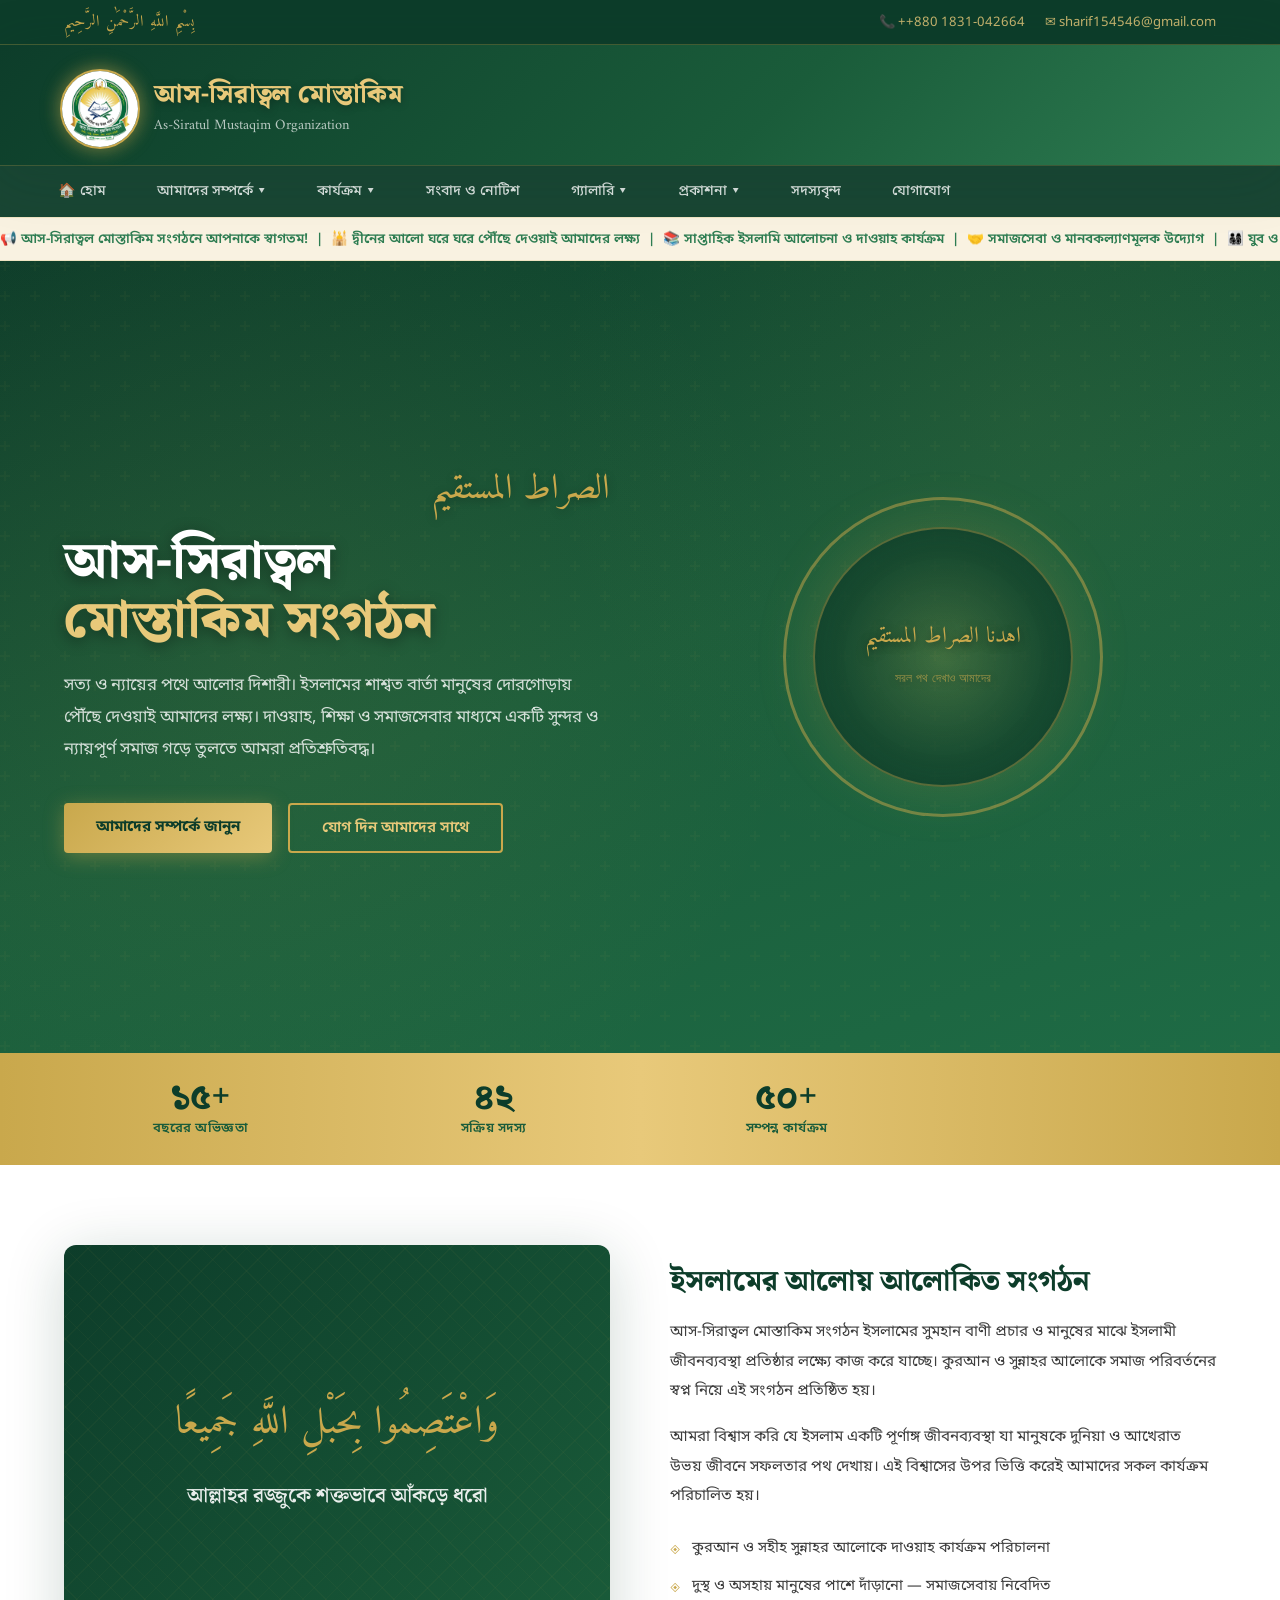
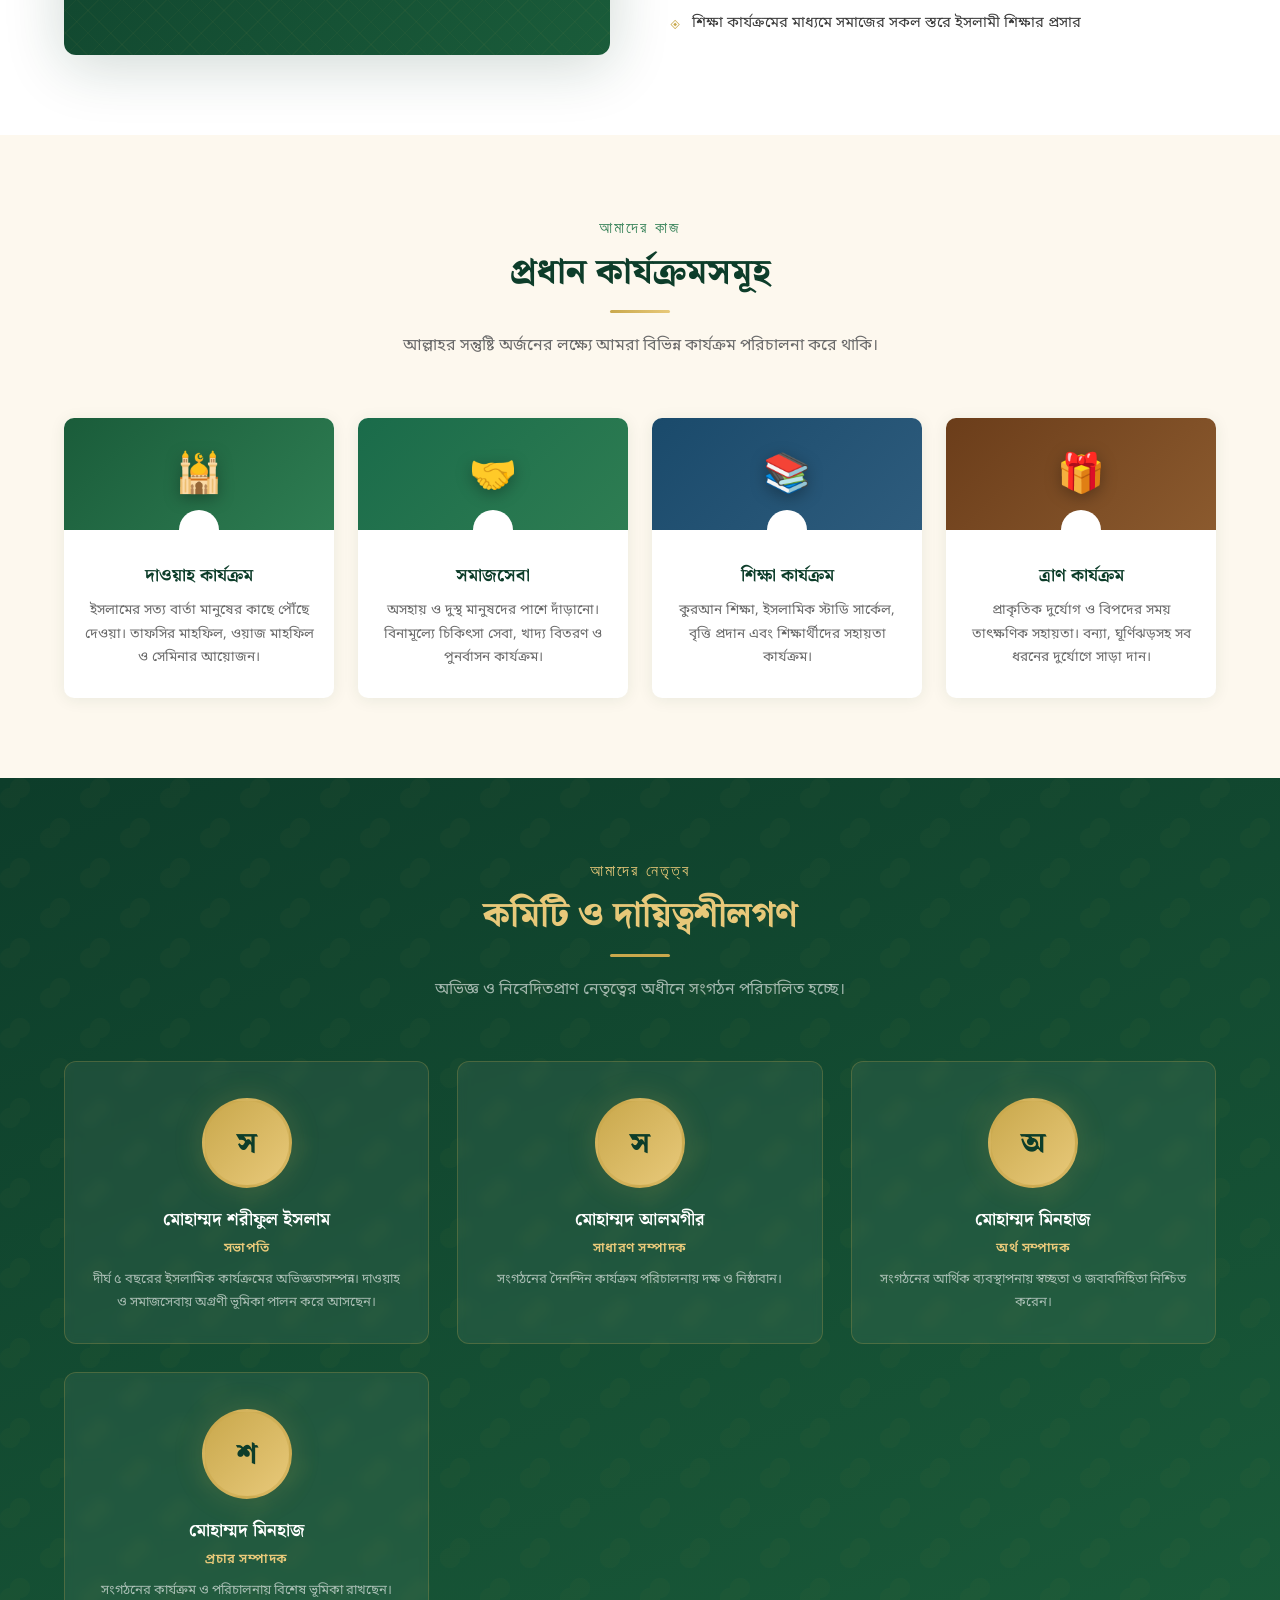
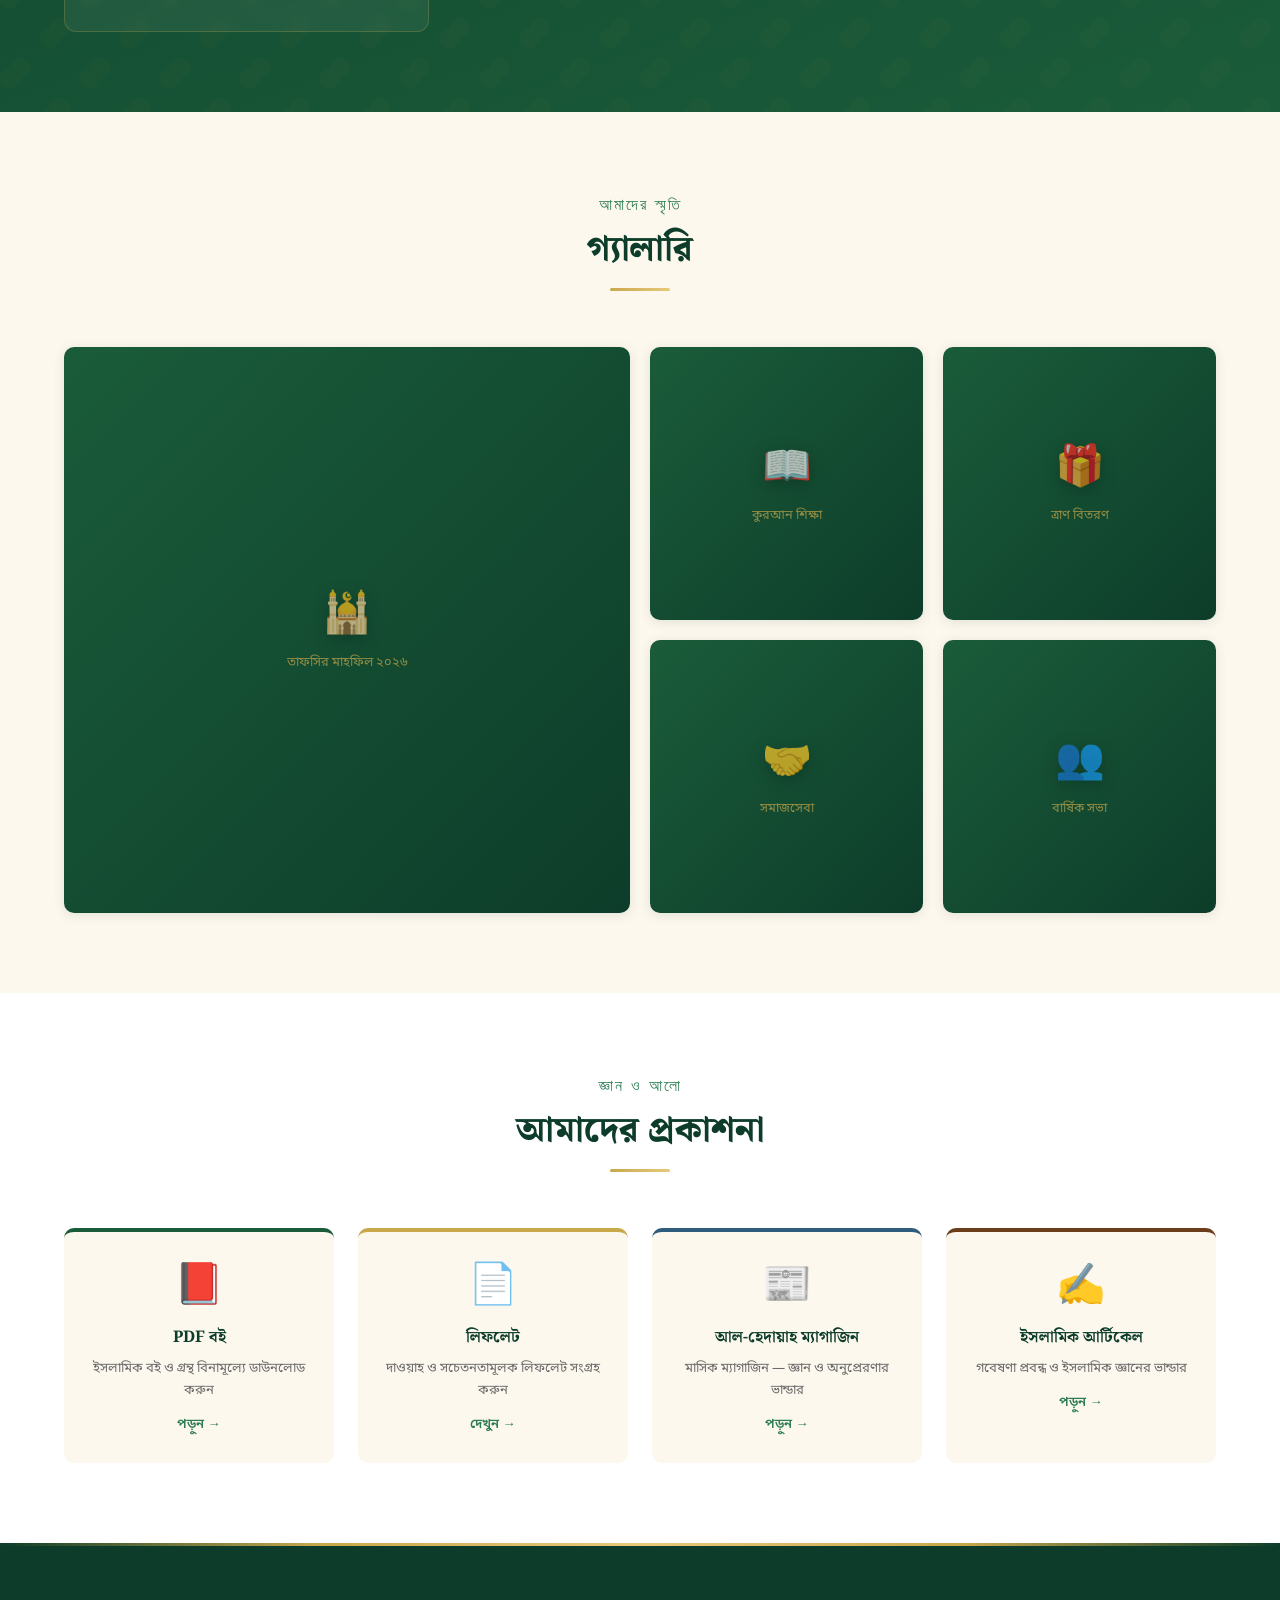
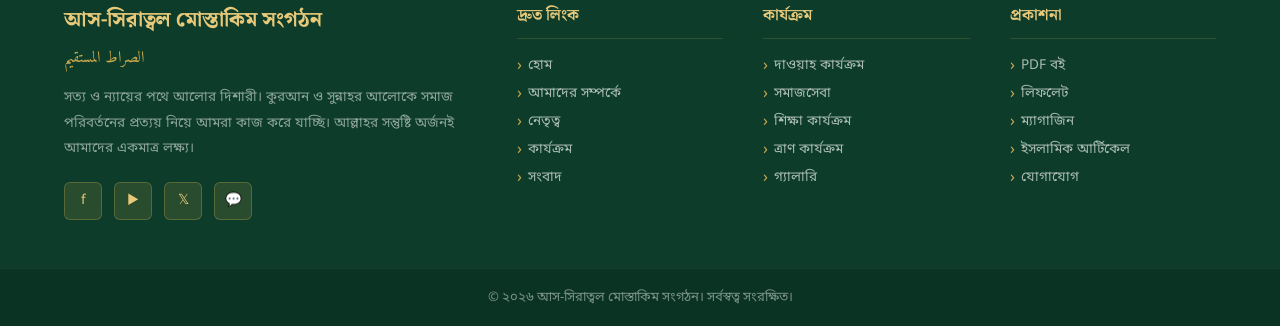
==== commit 17a2c4c9: "added new" ====
--- a/index.html
+++ b/index.html
@@ -14,8 +14,8 @@
   <div class="topbar-inner">
     <span class="topbar-arabic">بِسْمِ اللَّهِ الرَّحْمَٰنِ الرَّحِيمِ</span>
     <div class="topbar-contact">
-      <a href="tel:+8801700000000">📞 +880 1700-000000</a>
-      <a href="mailto:info@assiratul.org">✉ info@assiratul.org</a>
+      <a href="tel:+880 1831-042664">📞 ++880 1831-042664</a>
+      <a href="mailto:sharif154546@gmail.com">✉ sharif154546@gmail.com</a>
     </div>
   </div>
 </div>
@@ -25,11 +25,7 @@
   <div class="header-inner">
     <a href="#home" class="logo-area">
       <div class="logo-emblem">
-        <svg viewBox="0 0 44 44" fill="none" xmlns="http://www.w3.org/2000/svg">
-          <circle cx="22" cy="22" r="20" stroke="#0d3d2a" stroke-width="1.5"/>
-          <path d="M22 4 L24 14 L34 8 L28 18 L40 18 L30 24 L38 34 L26 28 L22 40 L18 28 L6 34 L14 24 L4 18 L16 18 L10 8 L20 14 Z" fill="#0d3d2a" opacity="0.6"/>
-          <circle cx="22" cy="22" r="6" fill="#0d3d2a"/>
-        </svg>
+        <img src="Image/1000089459.jpg" alt="Logo">
       </div>
       <div class="logo-text">
         <h1>আস-সিরাত্বল মোস্তাকিম</h1>
@@ -105,7 +101,21 @@
 
 <!-- MARQUEE -->
 <div class="marquee-bar">
-  <span class="marquee-inner">📢 আস-সিরাত্বল মোস্তাকিম সংগঠনে আপনাকে স্বাগতম! &nbsp;|&nbsp; 🕌 ........... &nbsp;|&nbsp; 📚 ....... &nbsp;|&nbsp; 🤝 ......... &nbsp;|&nbsp; 📰 আমাদের ওয়েবসাইট রিভিউ করে আসুন</span>
+  <span class="marquee-inner">📢 আস-সিরাত্বল মোস্তাকিম সংগঠনে আপনাকে স্বাগতম!
+&nbsp;|&nbsp;
+🕌 দ্বীনের আলো ঘরে ঘরে পৌঁছে দেওয়াই আমাদের লক্ষ্য
+&nbsp;|&nbsp;
+📚 সাপ্তাহিক ইসলামি আলোচনা ও দাওয়াহ কার্যক্রম
+&nbsp;|&nbsp;
+🤝 সমাজসেবা ও মানবকল্যাণমূলক উদ্যোগ
+&nbsp;|&nbsp;
+👨‍👩‍👧‍👦 যুব ও শিশুদের নৈতিক উন্নয়ন কর্মসূচি
+&nbsp;|&nbsp;
+🩸 রক্তদান ও জরুরি সহায়তা কার্যক্রম
+&nbsp;|&nbsp;
+🌱 বৃক্ষরোপণ ও পরিবেশ সচেতনতা অভিযান
+
+</span>
 </div>
 
 <!-- HERO -->
@@ -521,10 +531,10 @@
         সত্য ও ন্যায়ের পথে আলোর দিশারী। কুরআন ও সুন্নাহর আলোকে সমাজ পরিবর্তনের প্রত্যয় নিয়ে আমরা কাজ করে যাচ্ছি। আল্লাহর সন্তুষ্টি অর্জনই আমাদের একমাত্র লক্ষ্য।
       </p>
       <div class="social-links">
-        <a href="#" class="social-link" title="Facebook">f</a>
+        <a href="https://www.facebook.com/share/1SGPEwqtHr/" class="social-link" title="Facebook">f</a>
         <a href="#" class="social-link" title="YouTube">▶</a>
         <a href="#" class="social-link" title="Twitter">𝕏</a>
-        <a href="#" class="social-link" title="WhatsApp">💬</a>
+        <a href="https://wa.me/+880 1831-042664" target="_blank" class="social-link">💬</a>
       </div>
     </div>
     <div class="footer-col">
--- a/style.css
+++ b/style.css
@@ -106,9 +106,21 @@
     box-shadow: 0 0 20px rgba(201,168,76,0.4);
     flex-shrink: 0;
   }
-  .logo-emblem svg {
-    width: 44px;
-    height: 44px;
+   .logo-emblem img {
+    width: 72px;
+    height: 72px;
+    border-radius: 50%;
+    background: radial-gradient(circle, var(--gold) 0%, var(--gold-light) 40%, rgba(201,168,76,0.3) 70%, transparent 100%);
+    border: 2px solid var(--gold);
+    display: flex;
+    align-items: center;
+    justify-content: center;
+    box-shadow: 0 0 20px rgba(201,168,76,0.4);
+    flex-shrink: 0;
+  }
+  .logo-emblem img {
+    width: 80px;
+    height: 80px;
   }
   .logo-text h1 {
     font-family: 'Noto Serif Bengali', serif;
@@ -1146,7 +1158,7 @@
   }
   .marquee-inner {
     display: inline-block;
-    animation: marquee 25s linear infinite;
+    animation: marquee 60s linear infinite;
     font-size: 0.85rem;
     color: var(--green-mid);
     font-weight: 600;
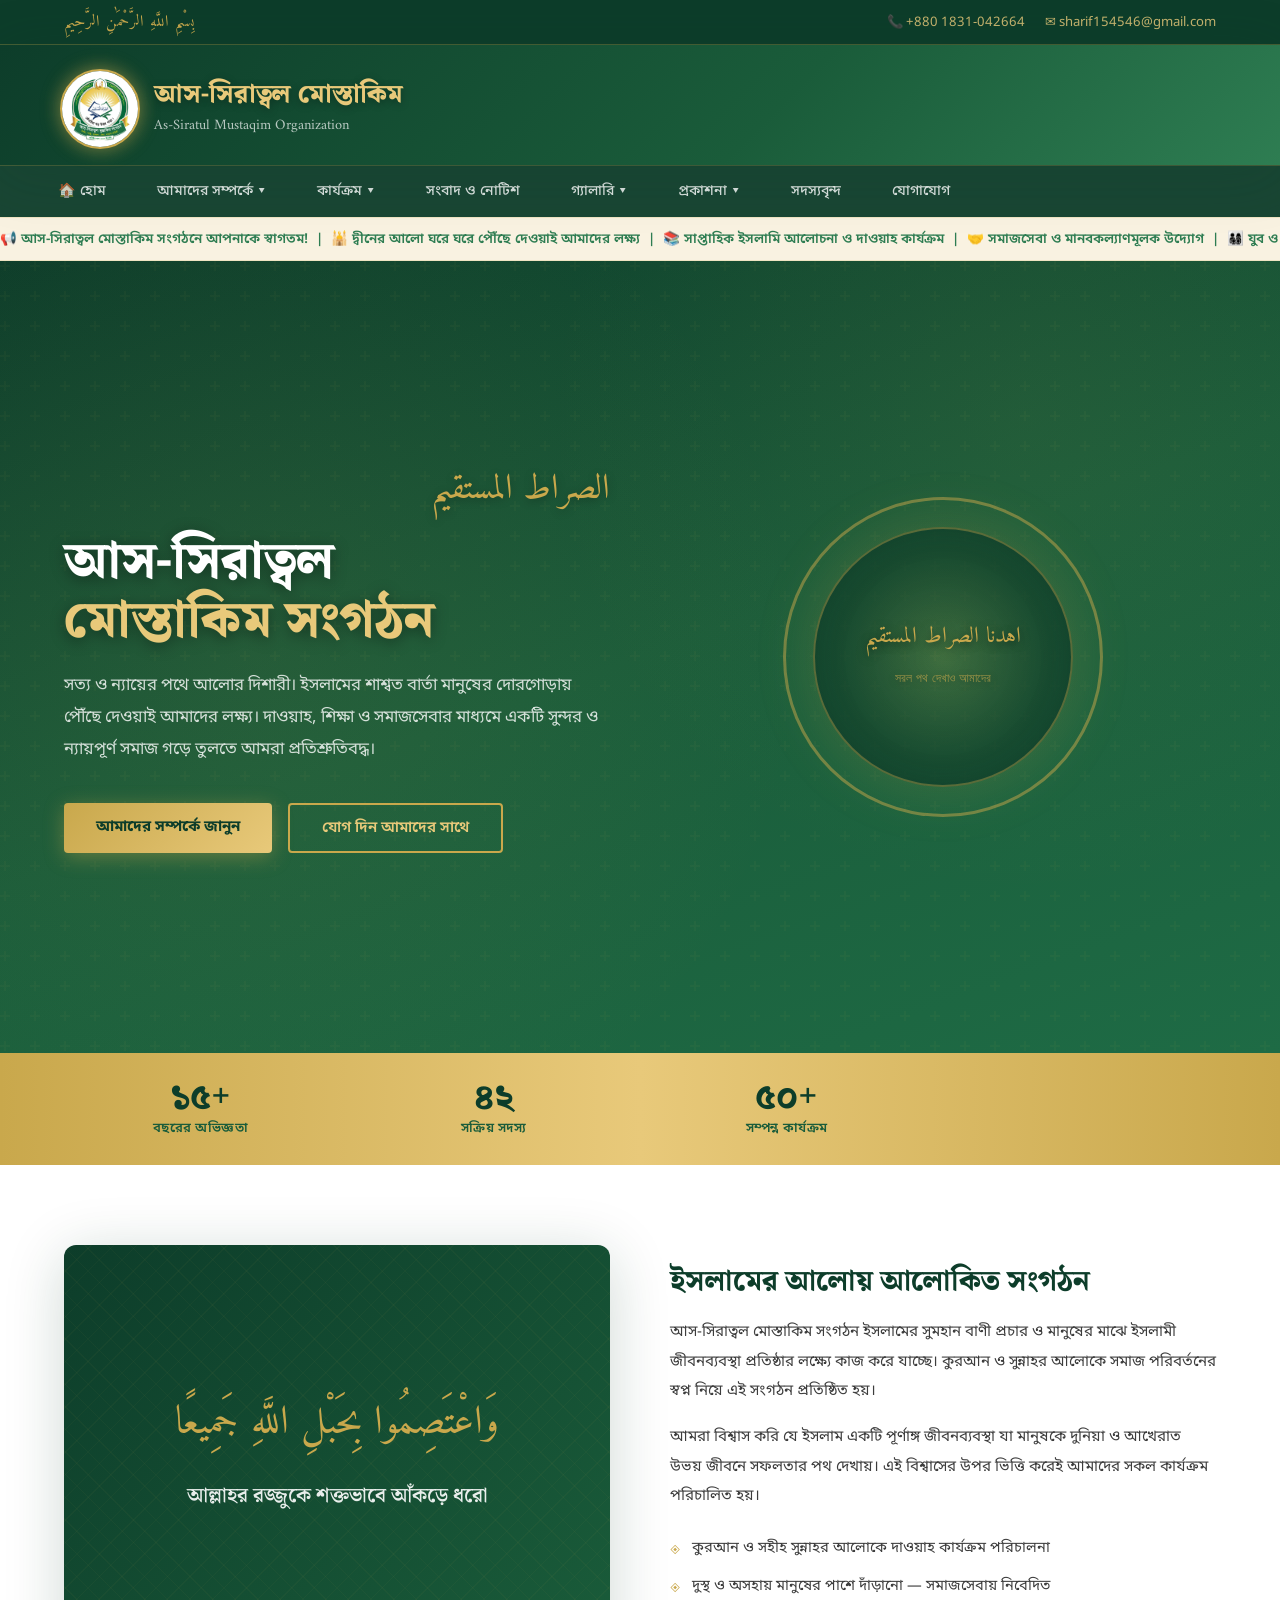
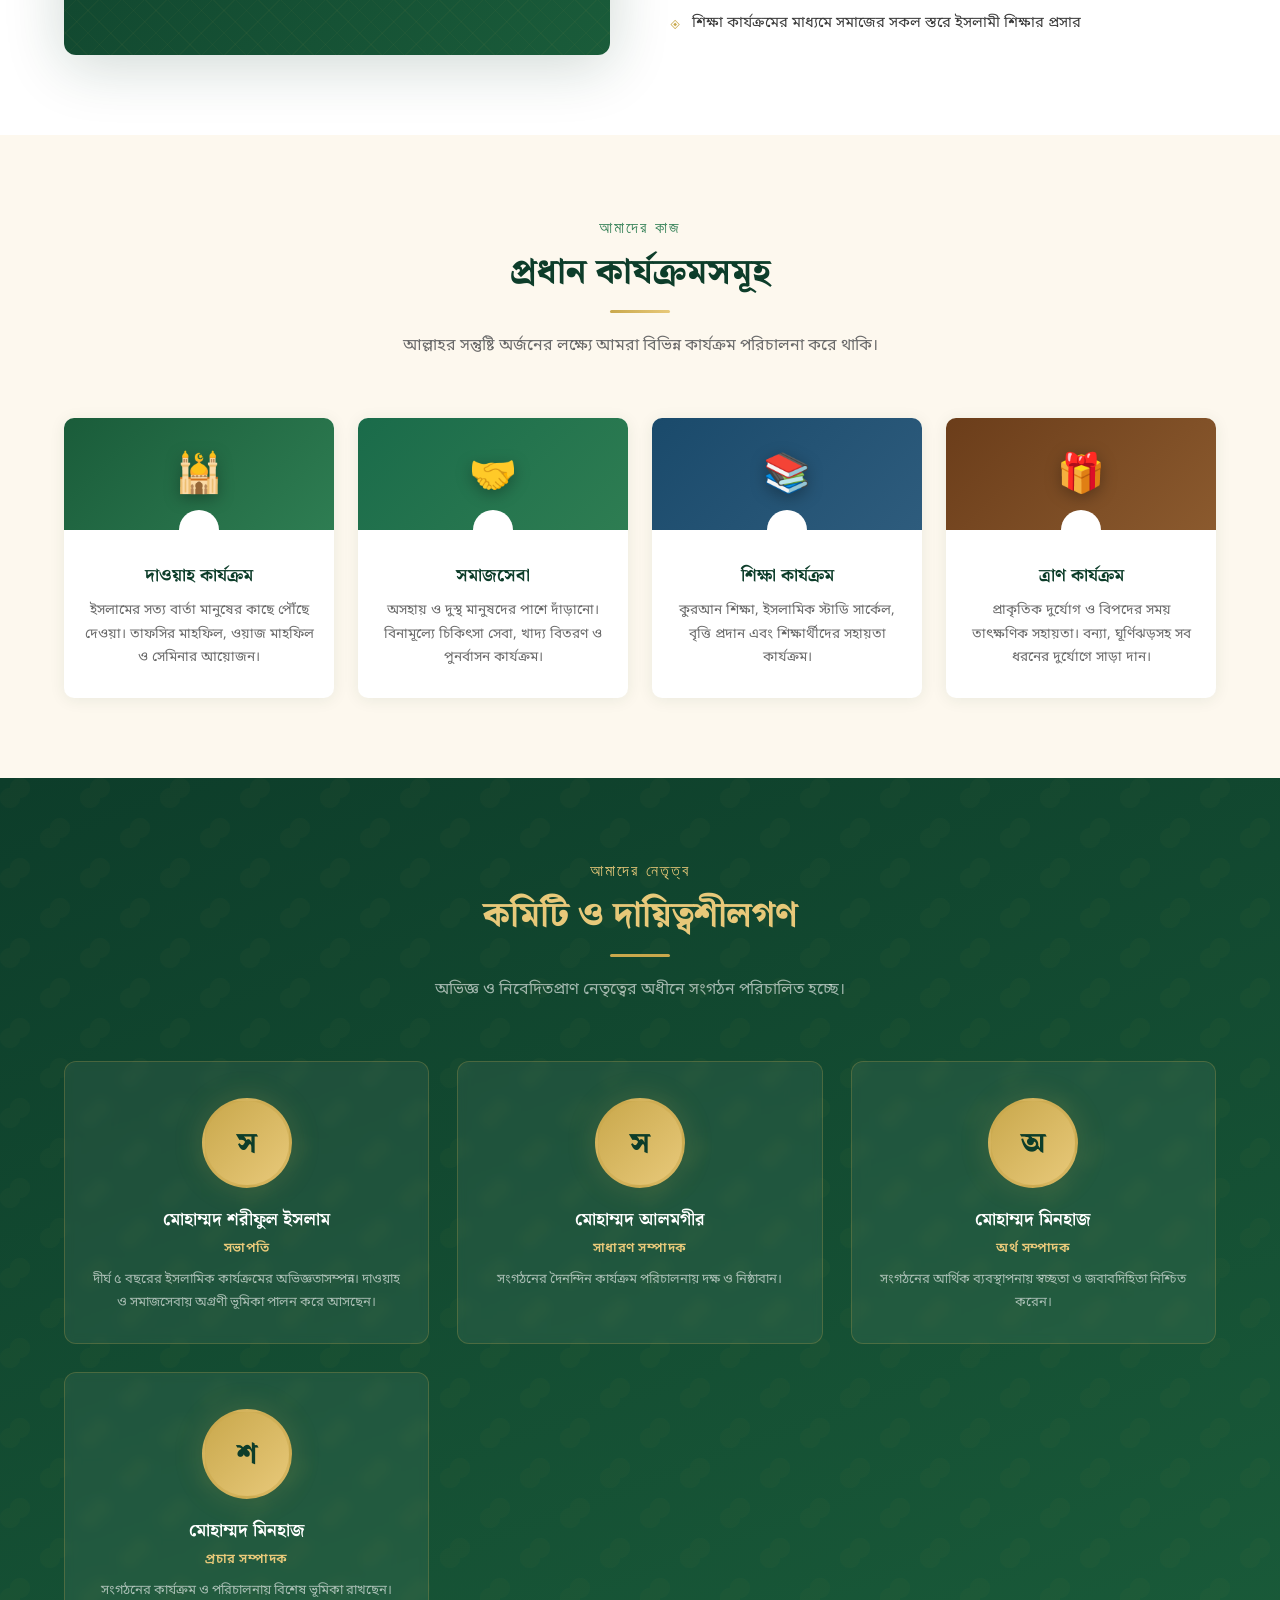
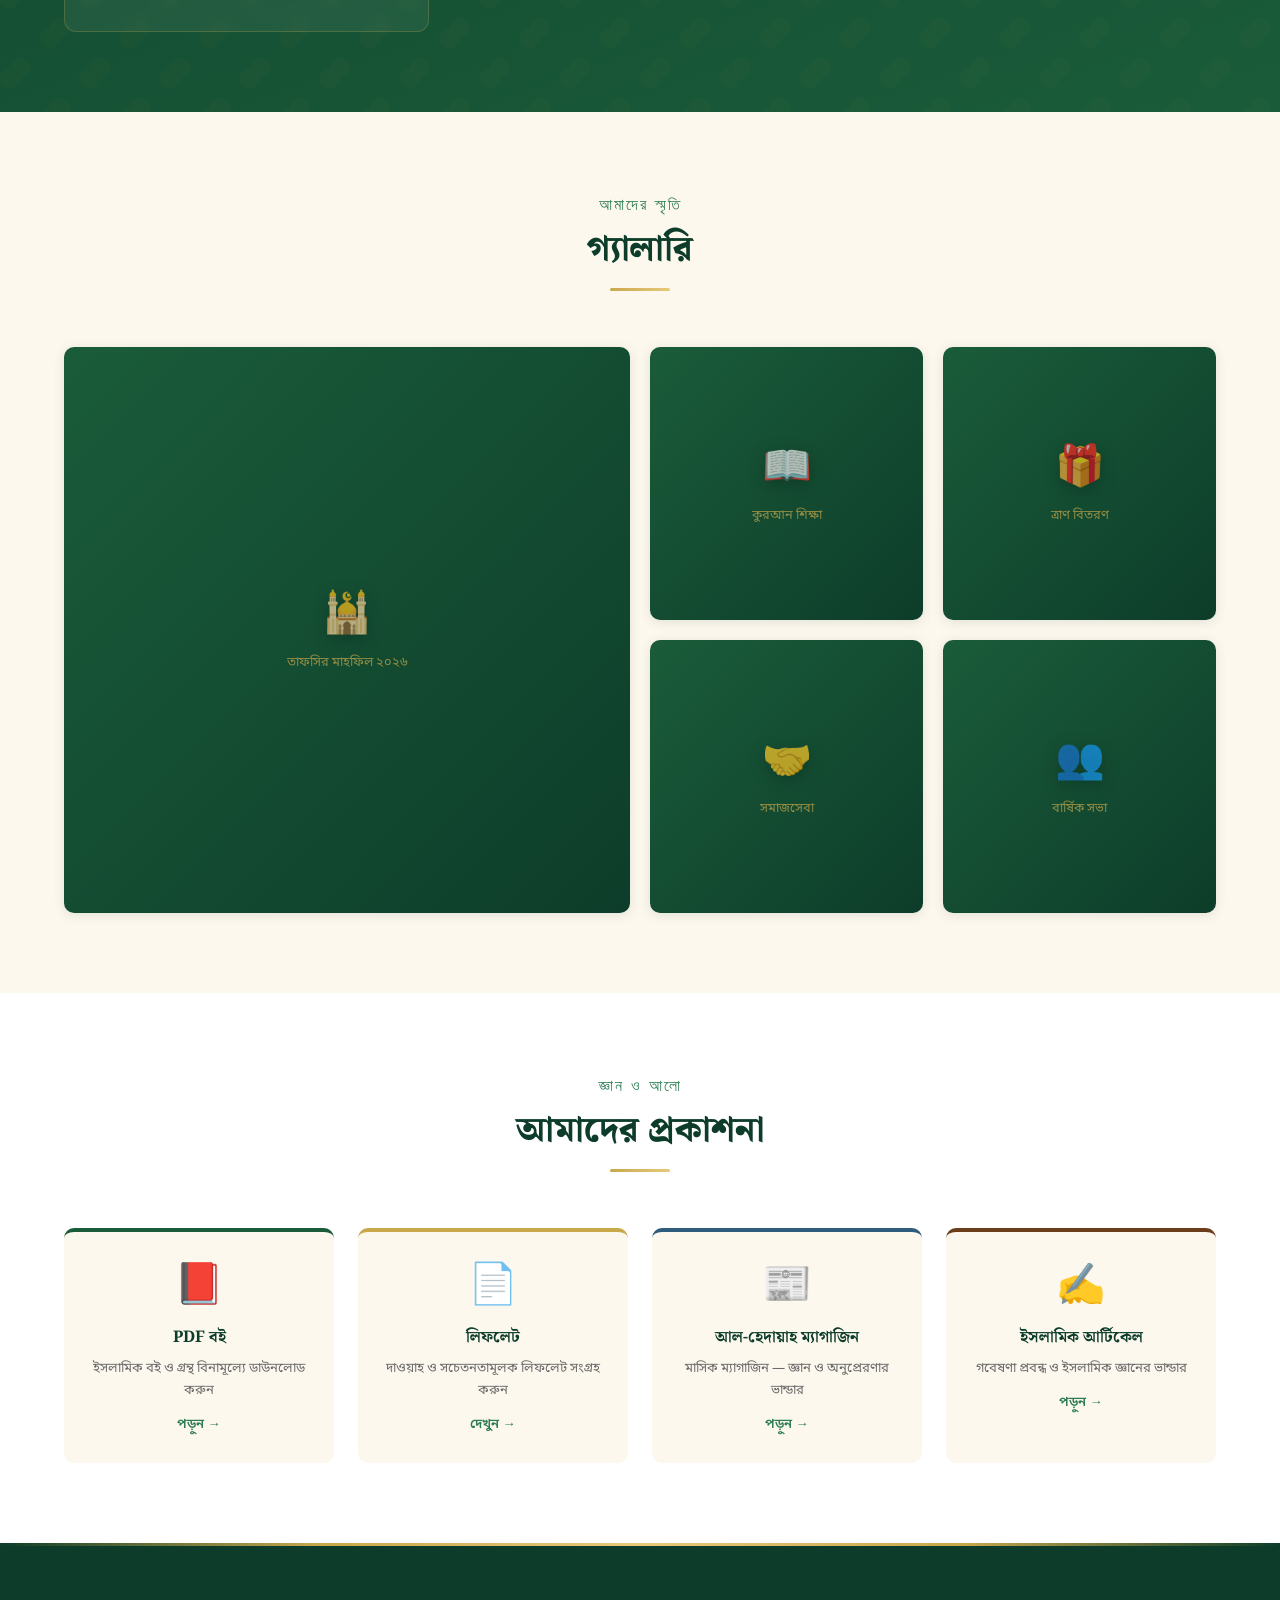
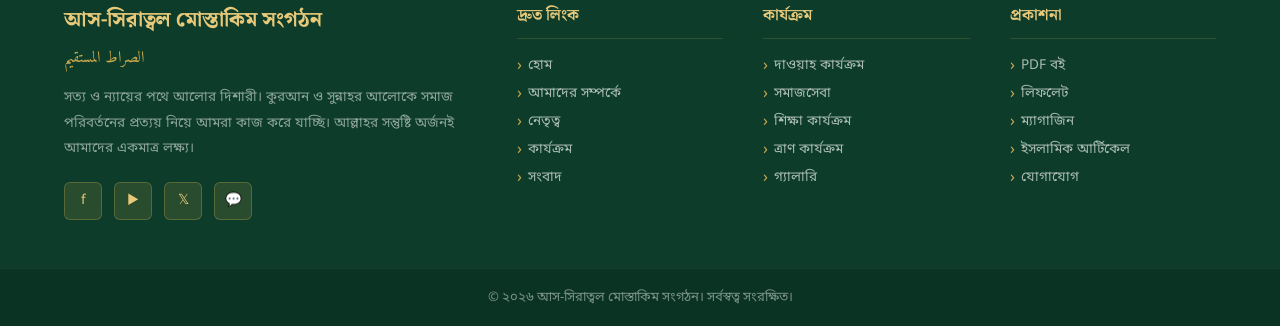
==== commit 7754e72f: "added" ====
--- a/index.html
+++ b/index.html
@@ -3,7 +3,26 @@
 <head>
 <meta charset="UTF-8">
 <meta name="viewport" content="width=device-width, initial-scale=1.0">
+<!-- Primary Meta Tags -->
 <title>আস-সিরাত্বল মোস্তাকিম সংগঠন</title>
+<meta name="title" content="Ash-Shiratol Mustakim" />
+<meta name="description" content="Ash-Shiratol Mustakim Organization is committed to promoting Islamic values, providing educational support, and engaging in social welfare activities for building a moral and peaceful society." />
+<meta name="keywords" content="Ash-Shiratol Mustakim, As-Siratul Mustaqim Organization, Islamic organization, Islamic education, Quran Sunnah, Dawah organization, social welfare, Islamic charity, Bangladesh Islamic group, Muslim organization, religious education">
+<!-- Open Graph / Facebook -->
+<meta property="og:type" content="website" />
+<meta property="og:url" content="https://asms.kesug.com/" />
+<meta property="og:title" content="Ash-Shiratol Mustakim" />
+<meta property="og:description" content="Ash-Shiratol Mustakim Organization is committed to promoting Islamic values, providing educational support, and engaging in social welfare activities for building a moral and peaceful society." />
+<meta property="og:image" content="https://metatags.io/images/meta-tags.png" />
+
+<!-- X (Twitter) -->
+<meta property="twitter:card" content="" />
+<meta property="twitter:url" content="https://asms.kesug.com/" />
+<meta property="twitter:title" content="Ash-Shiratol Mustakim" />
+<meta property="twitter:description" content="Ash-Shiratol Mustakim Organization is committed to promoting Islamic values, providing educational support, and engaging in social welfare activities for building a moral and peaceful society." />
+<meta property="twitter:image" content="https://metatags.io/images/meta-tags.png" />
+
+<!-- Meta Tags Generated with https://metatags.io -->
 <link href="https://fonts.googleapis.com/css2?family=Noto+Serif+Bengali:wght@400;500;600;700;900&family=Noto+Sans+Bengali:wght@300;400;500;600;700&family=Amiri:ital,wght@0,400;0,700;1,400&display=swap" rel="stylesheet">
 <link rel="stylesheet" href="style.css">
 </head>
@@ -14,7 +33,7 @@
   <div class="topbar-inner">
     <span class="topbar-arabic">بِسْمِ اللَّهِ الرَّحْمَٰنِ الرَّحِيمِ</span>
     <div class="topbar-contact">
-      <a href="tel:+880 1831-042664">📞 ++880 1831-042664</a>
+      <a href="tel:+880 1831-042664">📞 +880 1831-042664</a>
       <a href="mailto:sharif154546@gmail.com">✉ sharif154546@gmail.com</a>
     </div>
   </div>
@@ -534,7 +553,7 @@
         <a href="https://www.facebook.com/share/1SGPEwqtHr/" class="social-link" title="Facebook">f</a>
         <a href="#" class="social-link" title="YouTube">▶</a>
         <a href="#" class="social-link" title="Twitter">𝕏</a>
-        <a href="https://wa.me/+880 1831-042664" target="_blank" class="social-link">💬</a>
+        <a href="https://wa.me/+880 1831-042664" target="_blank" class="social-link" title="Whatsapp">💬</a>
       </div>
     </div>
     <div class="footer-col">
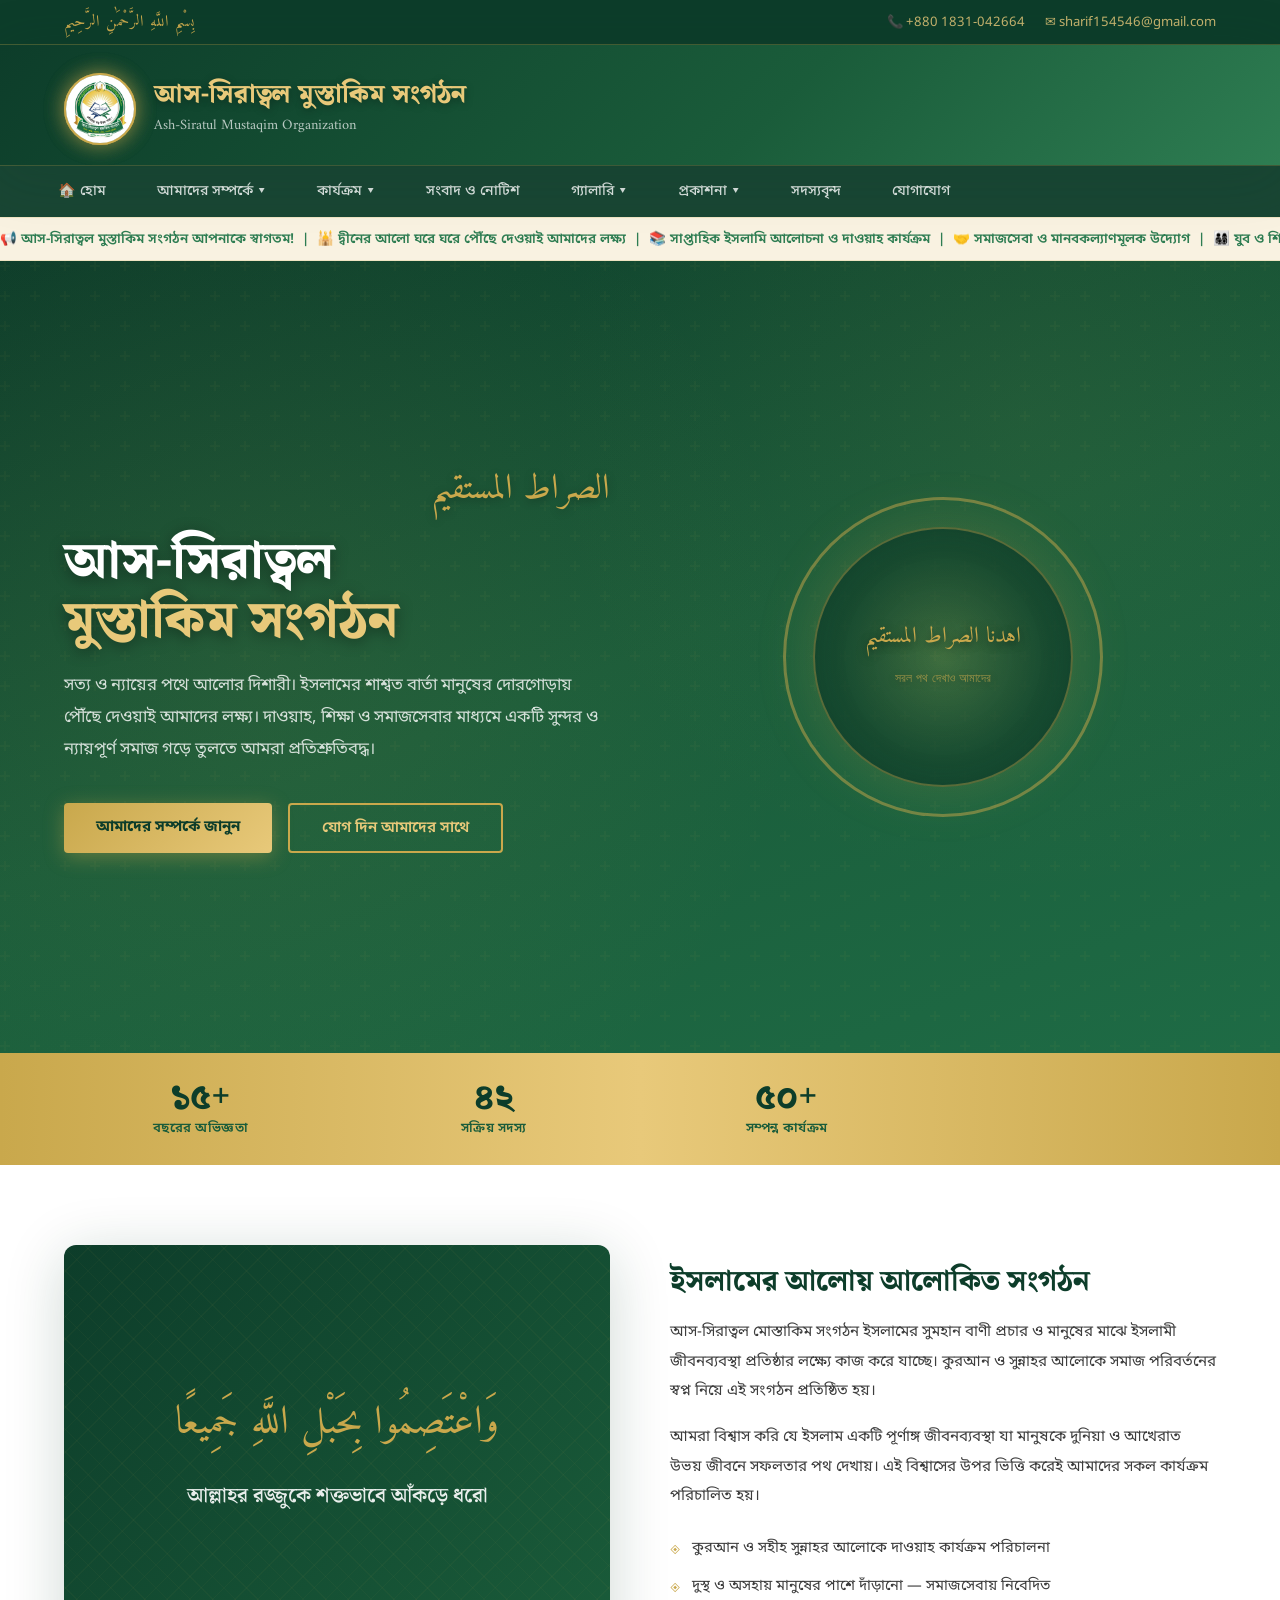
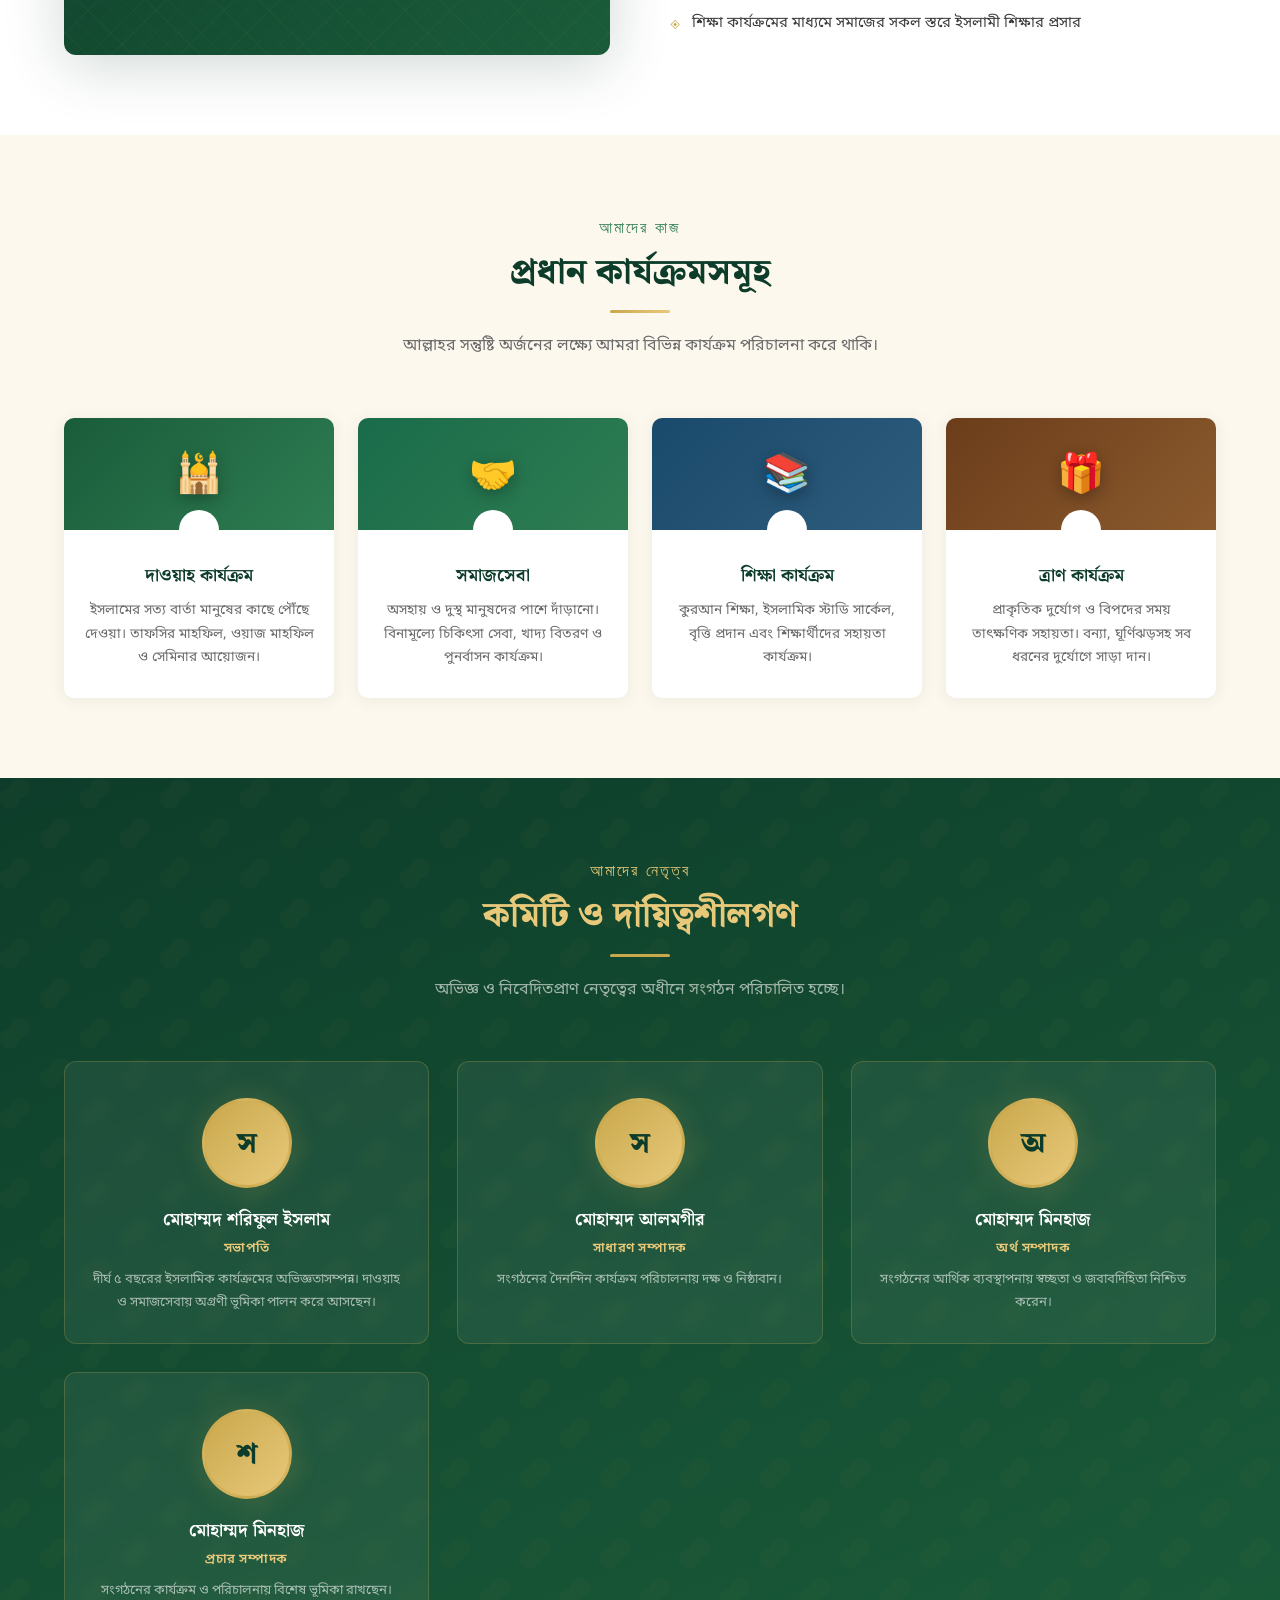
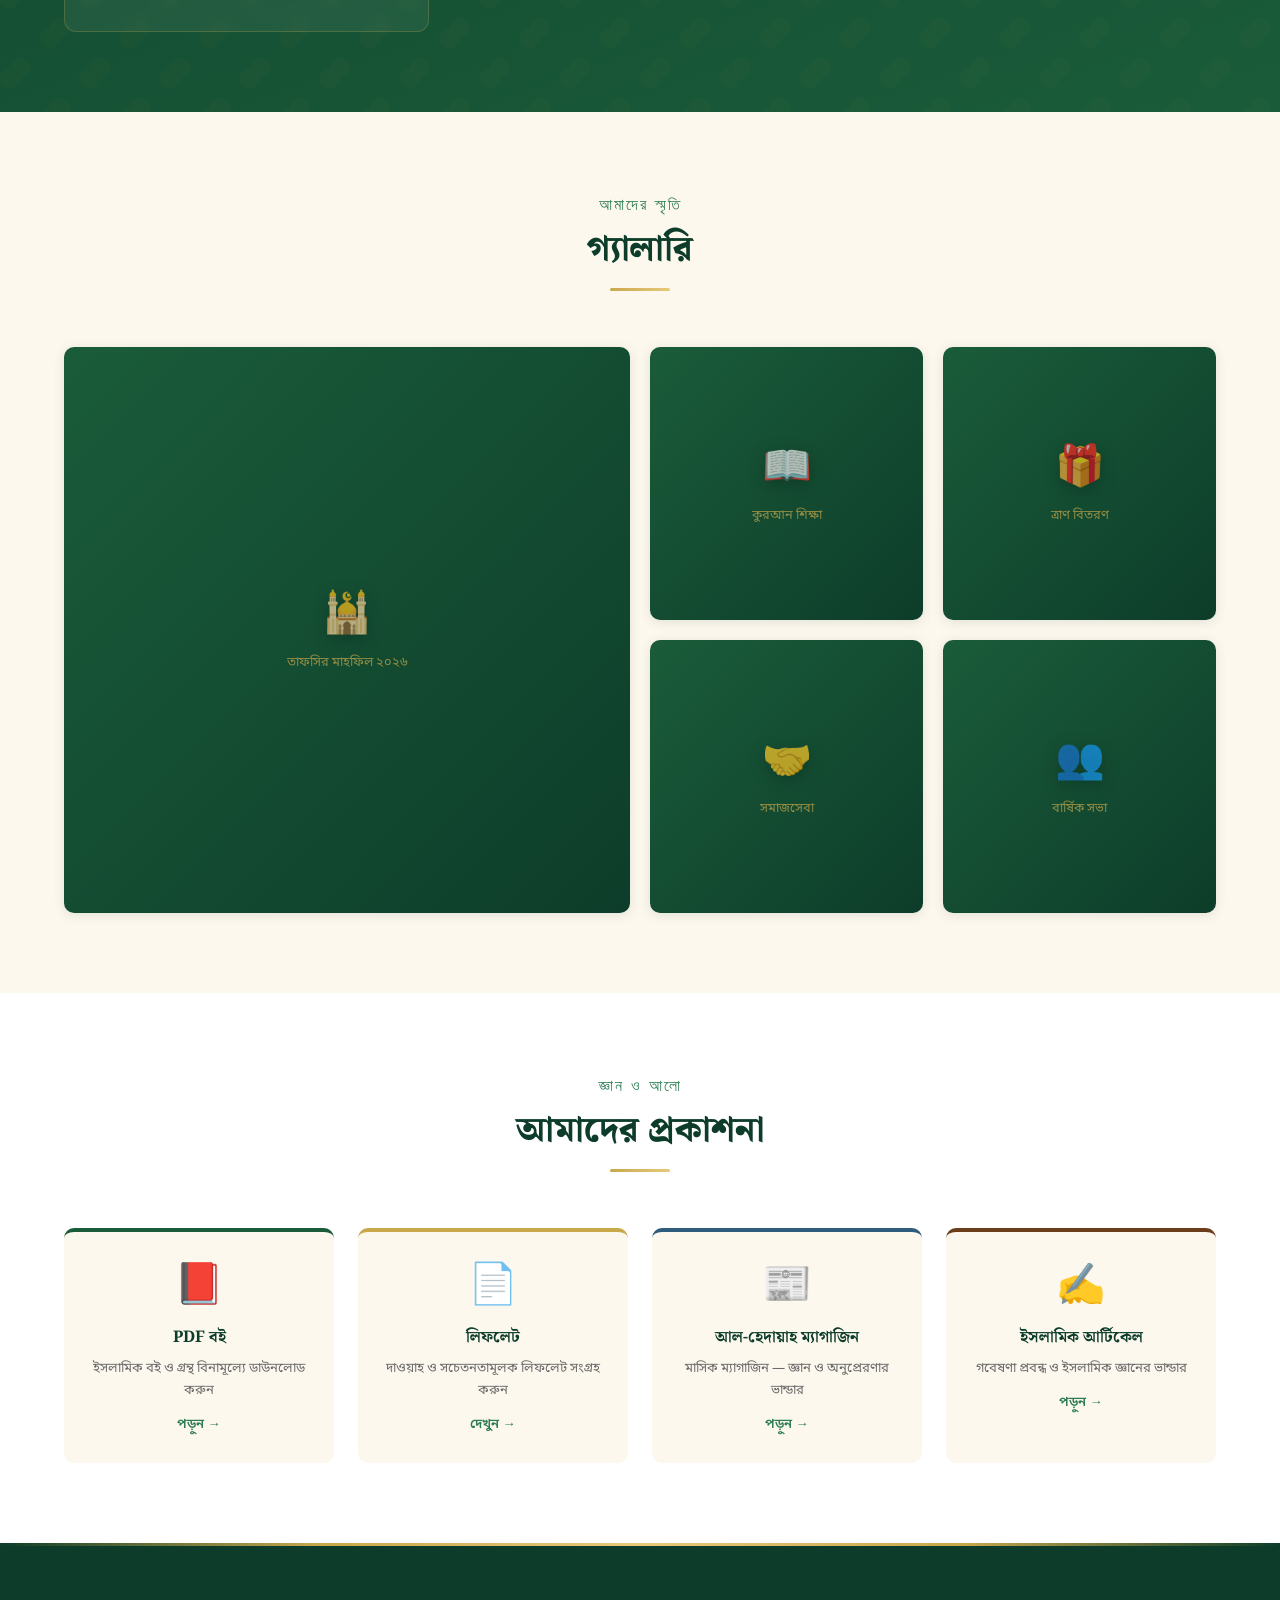
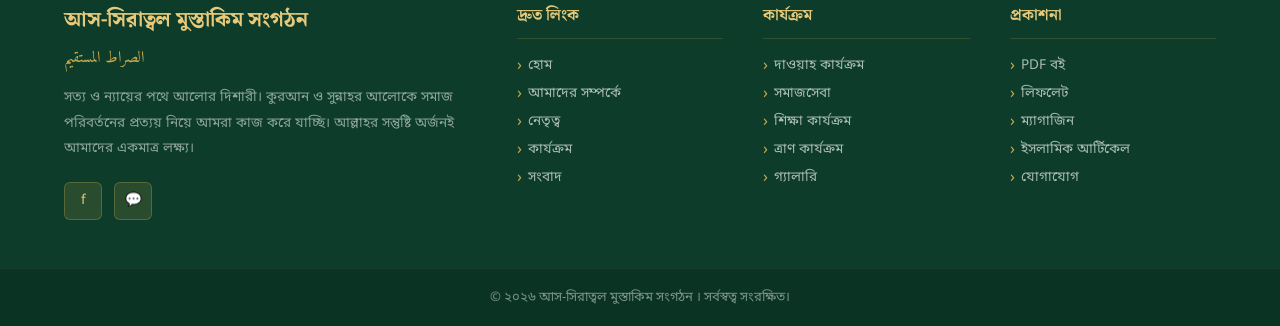
==== commit 69fdd92c: "new added" ====
--- a/index.html
+++ b/index.html
@@ -4,7 +4,7 @@
 <meta charset="UTF-8">
 <meta name="viewport" content="width=device-width, initial-scale=1.0">
 <!-- Primary Meta Tags -->
-<title>আস-সিরাত্বল মোস্তাকিম সংগঠন</title>
+<title>আস-সিরাত্বল মুস্তাকিম সংগঠন</title>
 <meta name="title" content="Ash-Shiratol Mustakim" />
 <meta name="description" content="Ash-Shiratol Mustakim Organization is committed to promoting Islamic values, providing educational support, and engaging in social welfare activities for building a moral and peaceful society." />
 <meta name="keywords" content="Ash-Shiratol Mustakim, As-Siratul Mustaqim Organization, Islamic organization, Islamic education, Quran Sunnah, Dawah organization, social welfare, Islamic charity, Bangladesh Islamic group, Muslim organization, religious education">
@@ -42,13 +42,13 @@
 <!-- HEADER -->
 <header>
   <div class="header-inner">
-    <a href="#home" class="logo-area">
+    <a href="index.html" class="logo-area">
       <div class="logo-emblem">
         <img src="Image/1000089459.jpg" alt="Logo">
       </div>
       <div class="logo-text">
-        <h1>আস-সিরাত্বল মোস্তাকিম</h1>
-        <span>As-Siratul Mustaqim Organization</span>
+        <h1>আস-সিরাত্বল মুস্তাকিম সংগঠন</h1>
+        <span>Ash-Siratul Mustaqim Organization</span>
       </div>
     </a>
     <!-- <div class="hamburger" onclick="toggleNav()" id="hamburger"> -->
@@ -120,7 +120,7 @@
 
 <!-- MARQUEE -->
 <div class="marquee-bar">
-  <span class="marquee-inner">📢 আস-সিরাত্বল মোস্তাকিম সংগঠনে আপনাকে স্বাগতম!
+  <span class="marquee-inner">📢 আস-সিরাত্বল মুস্তাকিম সংগঠন আপনাকে স্বাগতম!
 &nbsp;|&nbsp;
 🕌 দ্বীনের আলো ঘরে ঘরে পৌঁছে দেওয়াই আমাদের লক্ষ্য
 &nbsp;|&nbsp;
@@ -144,14 +144,14 @@
       <div class="hero-arabic">الصراط المستقيم</div>
       <h1 class="hero-title">
         আস-সিরাত্বল
-        <span class="highlight">মোস্তাকিম সংগঠন</span>
+        <span class="highlight">মুস্তাকিম সংগঠন</span>
       </h1>
       <p class="hero-desc">
         সত্য ও ন্যায়ের পথে আলোর দিশারী। ইসলামের শাশ্বত বার্তা মানুষের দোরগোড়ায় পৌঁছে দেওয়াই আমাদের লক্ষ্য। দাওয়াহ, শিক্ষা ও সমাজসেবার মাধ্যমে একটি সুন্দর ও ন্যায়পূর্ণ সমাজ গড়ে তুলতে আমরা প্রতিশ্রুতিবদ্ধ।
       </p>
       <div class="hero-buttons">
-        <a href="#about" class="btn-primary">আমাদের সম্পর্কে জানুন</a>
-        <a href="#contact" class="btn-outline">যোগ দিন আমাদের সাথে</a>
+        <a href="about.html" class="btn-primary">আমাদের সম্পর্কে জানুন</a>
+        <a href="com.html" class="btn-outline">যোগ দিন আমাদের সাথে</a>
       </div>
     </div>
     <div class="hero-visual fade-up delay-2">
@@ -344,7 +344,7 @@
     <div class="leader-grid">
       <div class="leader-card">
         <div class="leader-avatar">স</div>
-        <div class="leader-name">মোহাম্মদ শরীফুল ইসলাম</div>
+        <div class="leader-name">মোহাম্মদ শরিফুল ইসলাম</div>
         <div class="leader-role">সভাপতি</div>
         <p class="leader-bio">দীর্ঘ ৫ বছরের ইসলামিক কার্যক্রমের অভিজ্ঞতাসম্পন্ন। দাওয়াহ ও সমাজসেবায় অগ্রণী ভূমিকা পালন করে আসছেন।</p>
       </div>
@@ -544,23 +544,23 @@
 <footer>
   <div class="footer-grid">
     <div class="footer-brand">
-      <h3>আস-সিরাত্বল মোস্তাকিম সংগঠন</h3>
+      <h3>আস-সিরাত্বল মুস্তাকিম সংগঠন</h3>
       <div class="arabic">الصراط المستقيم</div>
       <p>
         সত্য ও ন্যায়ের পথে আলোর দিশারী। কুরআন ও সুন্নাহর আলোকে সমাজ পরিবর্তনের প্রত্যয় নিয়ে আমরা কাজ করে যাচ্ছি। আল্লাহর সন্তুষ্টি অর্জনই আমাদের একমাত্র লক্ষ্য।
       </p>
       <div class="social-links">
         <a href="https://www.facebook.com/share/1SGPEwqtHr/" class="social-link" title="Facebook">f</a>
-        <a href="#" class="social-link" title="YouTube">▶</a>
-        <a href="#" class="social-link" title="Twitter">𝕏</a>
+        <!-- <a href="#" class="social-link" title="YouTube">▶</a>
+        <a href="#" class="social-link" title="Twitter">𝕏</a> -->
         <a href="https://wa.me/+880 1831-042664" target="_blank" class="social-link" title="Whatsapp">💬</a>
       </div>
     </div>
     <div class="footer-col">
       <h4>দ্রুত লিংক</h4>
       <ul>
-        <li><a href="#home">হোম</a></li>
-        <li><a href="#about">আমাদের সম্পর্কে</a></li>
+        <li><a href="index.html">হোম</a></li>
+        <li><a href="about.html">আমাদের সম্পর্কে</a></li>
         <li><a href="#leadership">নেতৃত্ব</a></li>
         <li><a href="#activities">কার্যক্রম</a></li>
         <li><a href="#news">সংবাদ</a></li>
@@ -573,7 +573,7 @@
         <li><a href="#activities">সমাজসেবা</a></li>
         <li><a href="#activities">শিক্ষা কার্যক্রম</a></li>
         <li><a href="#activities">ত্রাণ কার্যক্রম</a></li>
-        <li><a href="#gallery">গ্যালারি</a></li>
+        <li><a href="somaj.html">গ্যালারি</a></li>
       </ul>
     </div>
     <div class="footer-col">
@@ -583,12 +583,12 @@
         <li><a href="#publications">লিফলেট</a></li>
         <li><a href="#publications">ম্যাগাজিন</a></li>
         <li><a href="#publications">ইসলামিক আর্টিকেল</a></li>
-        <li><a href="#contact">যোগাযোগ</a></li>
+        <li><a href="com.html">যোগাযোগ</a></li>
       </ul>
     </div>
   </div>
   <div class="footer-bottom">
-    <p>© ২০২৬ আস-সিরাত্বল মোস্তাকিম সংগঠন। সর্বস্বত্ব সংরক্ষিত।</p>
+    <p>© ২০২৬ আস-সিরাত্বল মুস্তাকিম সংগঠন । সর্বস্বত্ব সংরক্ষিত।</p>
   </div>
 </footer>
 
--- a/style.css
+++ b/style.css
@@ -118,10 +118,10 @@
     box-shadow: 0 0 20px rgba(201,168,76,0.4);
     flex-shrink: 0;
   }
-  .logo-emblem img {
+  /* .logo-emblem img {
     width: 80px;
     height: 80px;
-  }
+  } */
   .logo-text h1 {
     font-family: 'Noto Serif Bengali', serif;
     font-size: 1.6rem;
@@ -137,6 +137,26 @@
     display: block;
     margin-top: 2px;
   }
+  @media (max-width: 768px){
+
+    .header-inner{
+        padding: 0 12px;
+        gap: 10px;
+    }
+
+    .logo-emblem{
+        width: 55px;
+        height: 55px;
+    }
+
+    .logo-text h1{
+        font-size: 1.1rem;
+    }
+
+    .logo-text span{
+        font-size: 0.75rem;
+    }
+}
 
   /* ===== NAV ===== */
   nav {
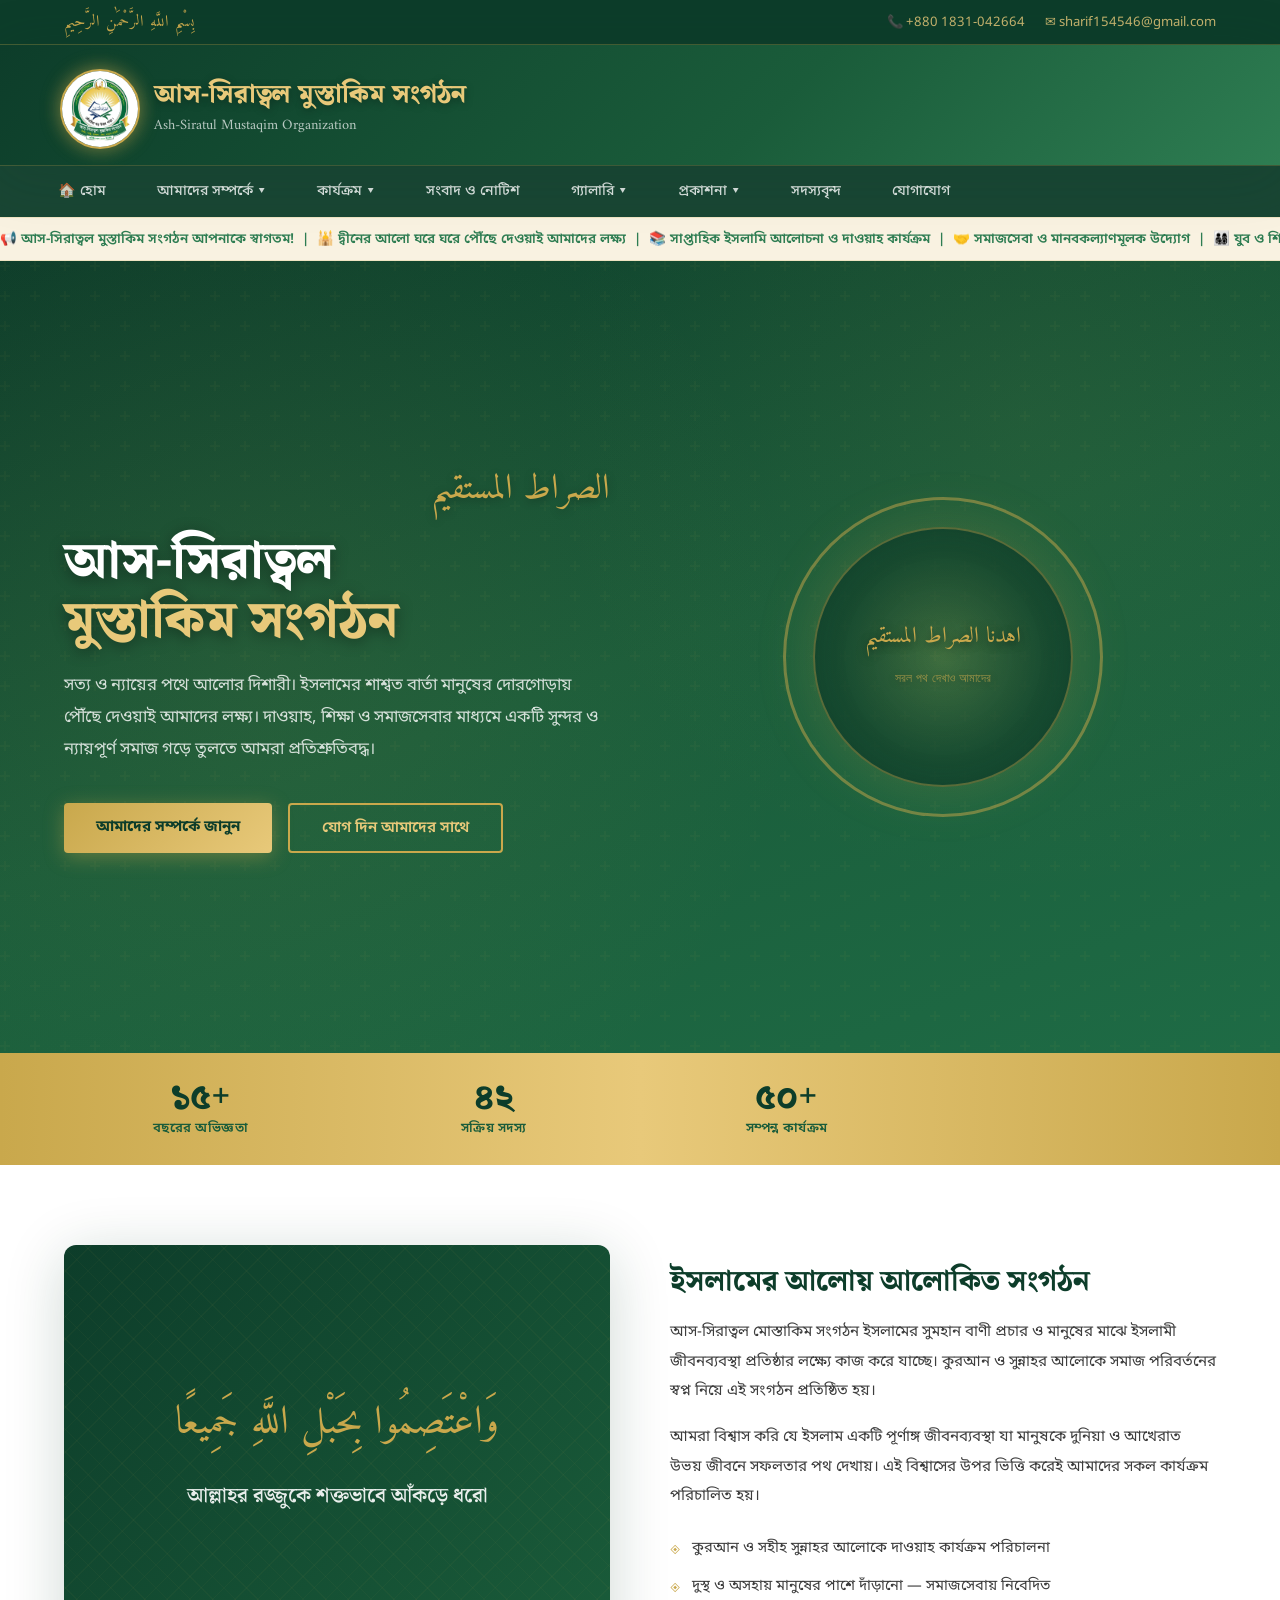
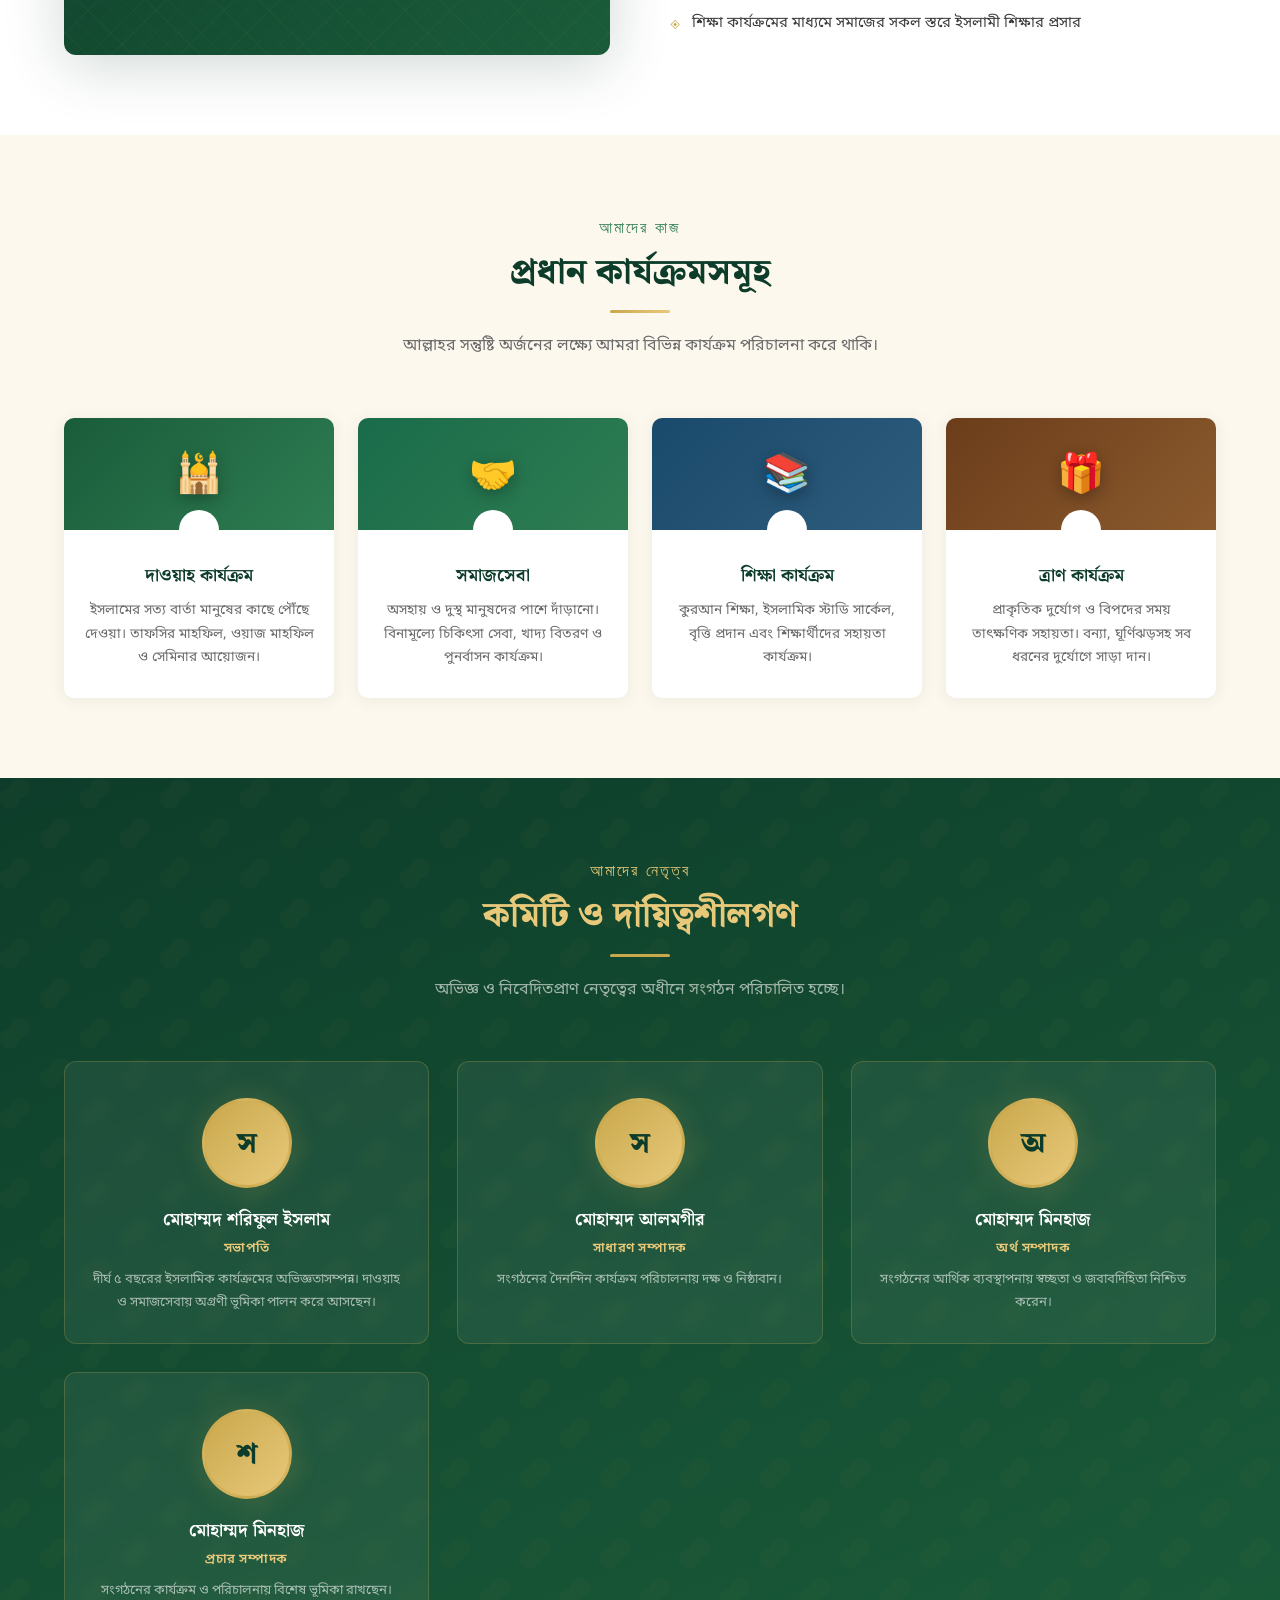
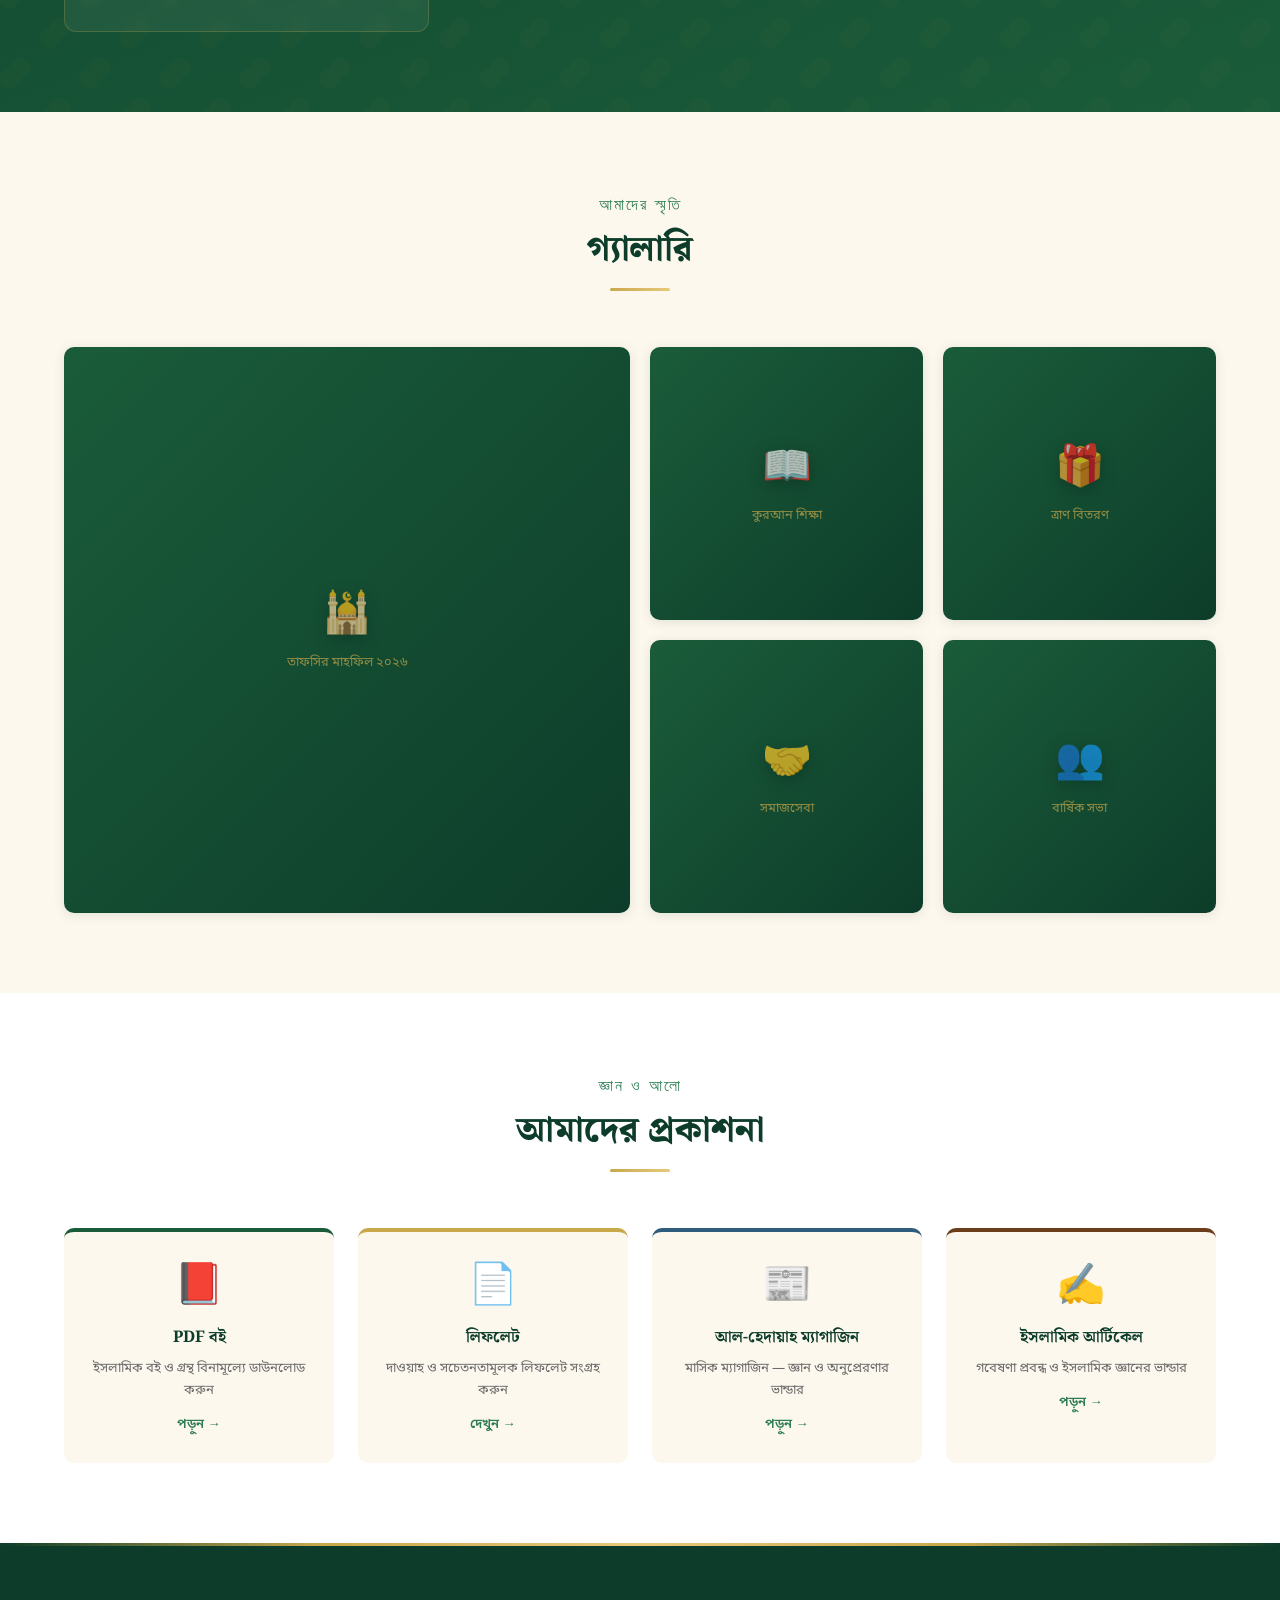
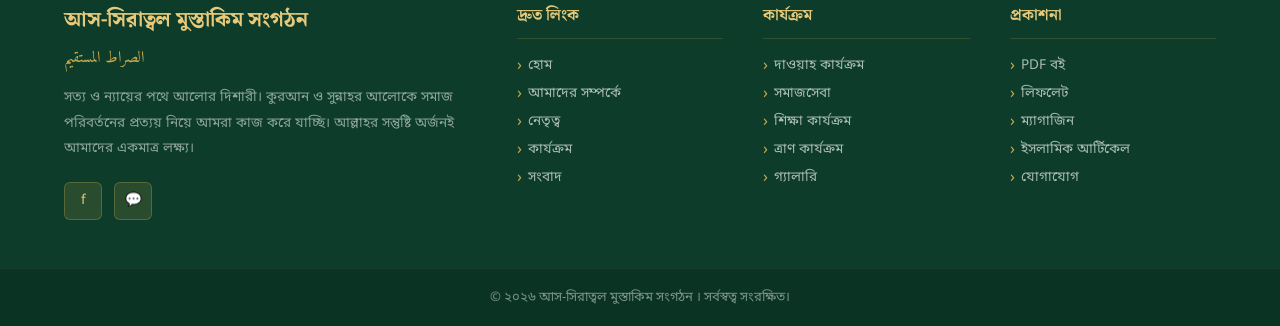
==== commit 050e4cf8: "added" ====
--- a/index.html
+++ b/index.html
@@ -77,8 +77,8 @@
     <div class="nav-item">
       <a href="#">কার্যক্রম ▾</a>
       <div class="dropdown">
-        <a href="#">দাওয়াহ কার্যক্রম</a>
-        <a href="#">সমাজসেবা</a>
+        <a href="dawah.html">দাওয়াহ কার্যক্রম</a>
+        <a href="village.html">সমাজসেবা</a>
         <a href="#">শিক্ষা কার্যক্রম</a>
         <a href="#">ত্রাণ কার্যক্রম</a>
       </div>
@@ -569,8 +569,8 @@
     <div class="footer-col">
       <h4>কার্যক্রম</h4>
       <ul>
-        <li><a href="#activities">দাওয়াহ কার্যক্রম</a></li>
-        <li><a href="#activities">সমাজসেবা</a></li>
+        <li><a href="dawah.html">দাওয়াহ কার্যক্রম</a></li>
+        <li><a href="village.html">সমাজসেবা</a></li>
         <li><a href="#activities">শিক্ষা কার্যক্রম</a></li>
         <li><a href="#activities">ত্রাণ কার্যক্রম</a></li>
         <li><a href="somaj.html">গ্যালারি</a></li>
--- a/style.css
+++ b/style.css
@@ -107,8 +107,8 @@
     flex-shrink: 0;
   }
    .logo-emblem img {
-    width: 72px;
-    height: 72px;
+     width: 80px;
+    height: 80px;
     border-radius: 50%;
     background: radial-gradient(circle, var(--gold) 0%, var(--gold-light) 40%, rgba(201,168,76,0.3) 70%, transparent 100%);
     border: 2px solid var(--gold);
@@ -144,7 +144,7 @@
         gap: 10px;
     }
 
-    .logo-emblem{
+    .logo-emblem img {
         width: 55px;
         height: 55px;
     }
@@ -989,6 +989,7 @@
     border-radius: 12px;
     padding: 36px;
     border: 1px solid rgba(201,168,76,0.2);
+    
   }
   .contact-form h3 {
     font-family: 'Noto Serif Bengali', serif;
